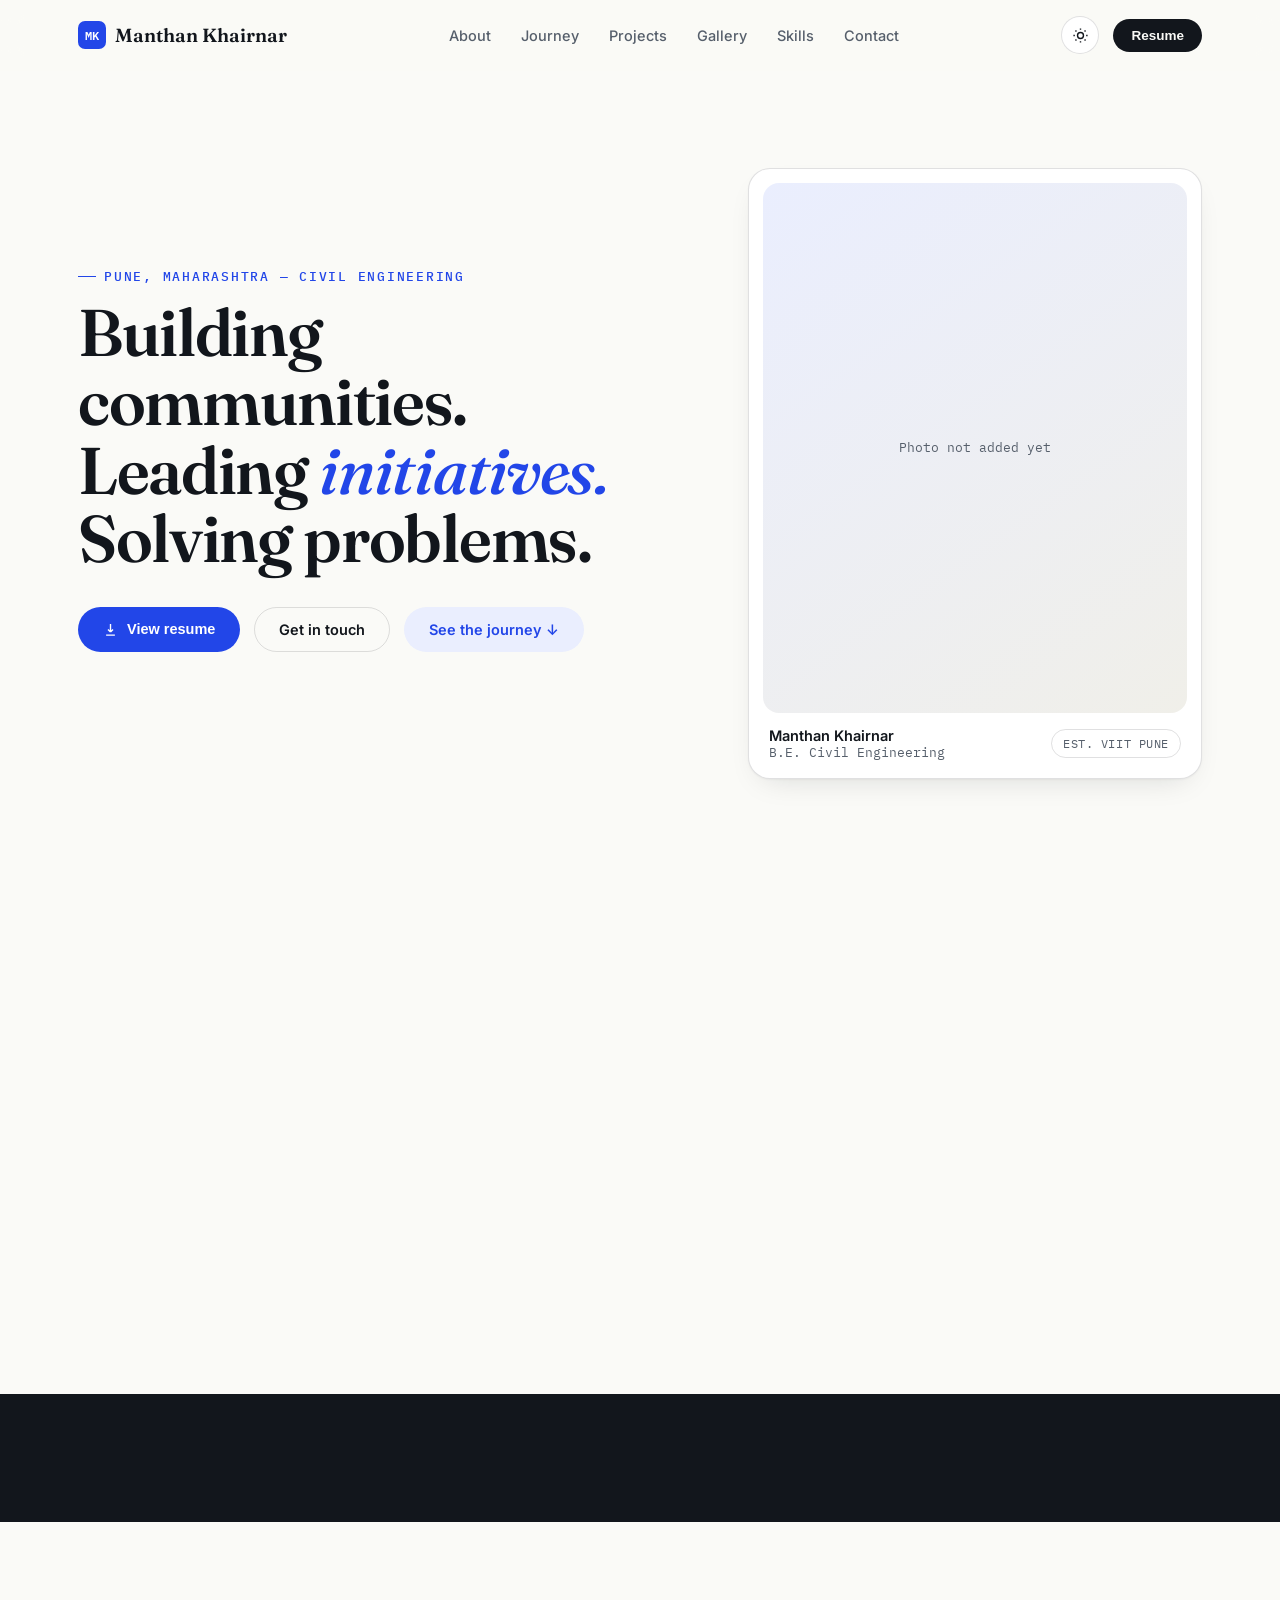
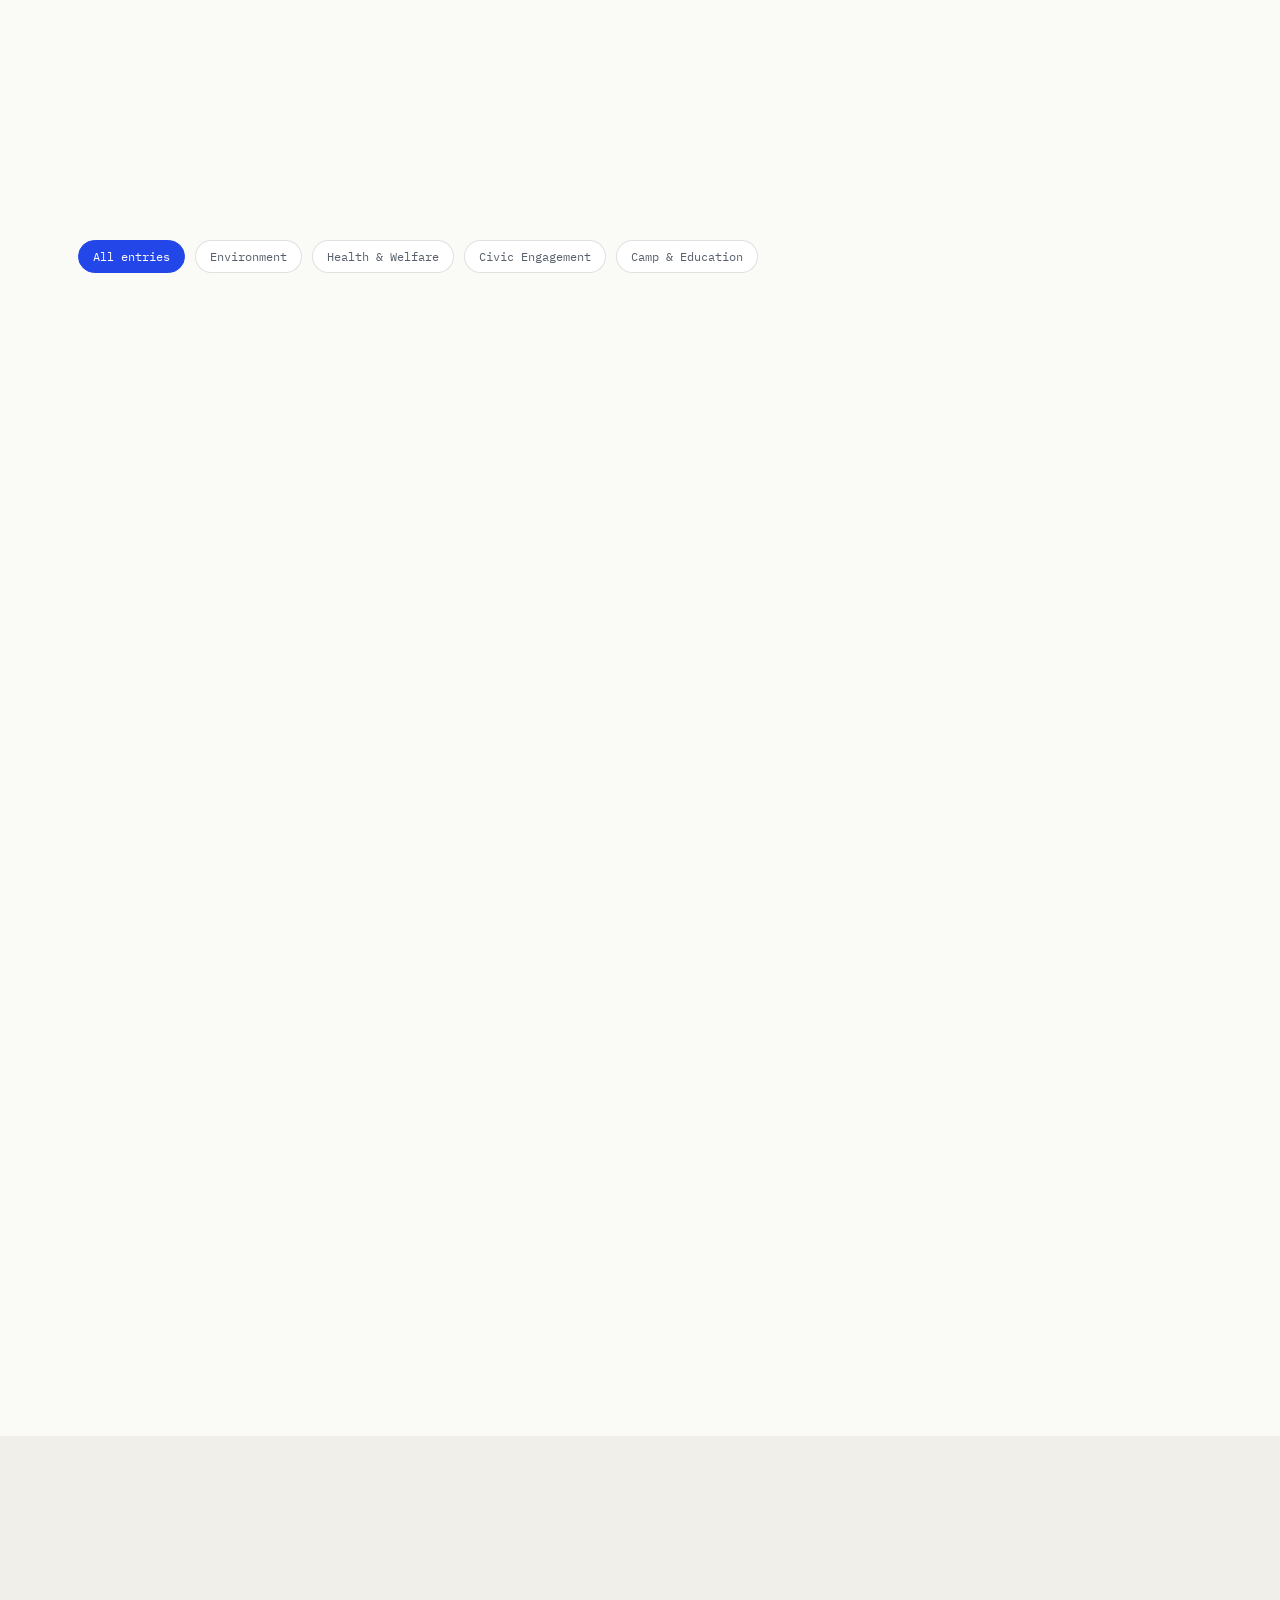
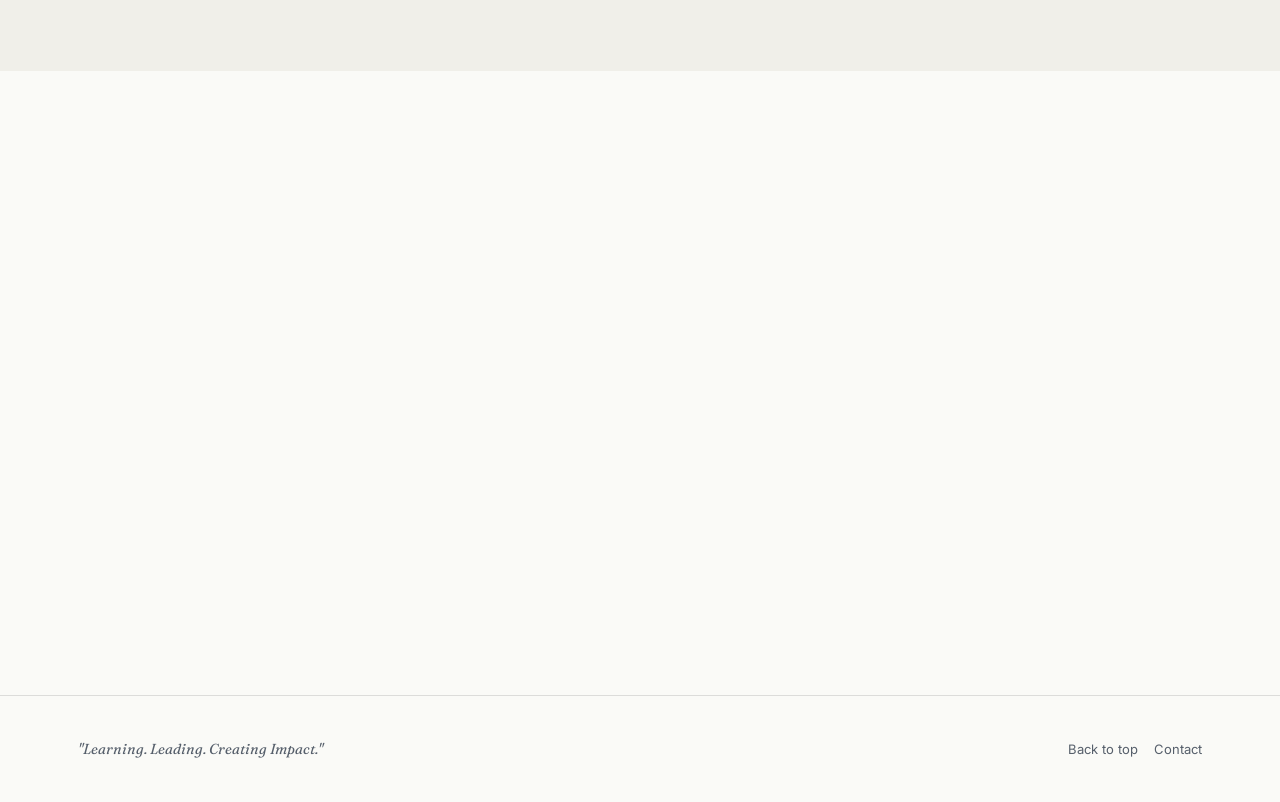
==== index.html @ fafd4e9d "Update index.html" ====
<!DOCTYPE html>
<html lang="en">
<head>
<meta charset="UTF-8">
<meta name="viewport" content="width=device-width, initial-scale=1.0">
<title>Manthan Khairnar — Learning. Leading. Creating Impact.</title>
<meta id="metaDesc" name="description" content="Civil engineering student, NSS Secretary at VIIT Pune, and UNEP MUN delegate.">
<meta id="ogTitle" property="og:title" content="Manthan Khairnar — Learning. Leading. Creating Impact.">
<meta id="ogDesc" property="og:description" content="Civil engineering student, NSS Secretary at VIIT Pune, and UNEP MUN delegate.">
<meta id="ogImage" property="og:image" content="">
<link rel="preconnect" href="https://fonts.googleapis.com">
<link href="https://fonts.googleapis.com/css2?family=Fraunces:ital,opsz,wght@0,9..144,400;0,9..144,500;0,9..144,600;0,9..144,700;1,9..144,500&family=Inter:wght@400;500;600;700;800&family=IBM+Plex+Mono:wght@400;500;600&display=swap" rel="stylesheet">
<link rel="stylesheet" href="css/style.css">
</head>
<body>

<nav id="nav">
  <div class="nav-inner">
    <a href="#top" class="brand"><span class="brand-mark">MK</span> Manthan Khairnar</a>
    <div class="nav-links" id="navLinks">
      <a href="#about">About</a>
      <a href="#journey">Journey</a>
      <a href="#projects">Projects</a>
      <a href="#gallery">Gallery</a>
      <a href="#skills">Skills</a>
      <a href="#contact">Contact</a>
    </div>
    <div class="nav-right">
      <button class="theme-btn" id="themeBtn" aria-label="Toggle dark mode">
        <svg id="themeIcon" width="17" height="17" viewBox="0 0 24 24" fill="none" stroke="currentColor" stroke-width="2"><circle cx="12" cy="12" r="4.2"/><path d="M12 2v2M12 20v2M4.9 4.9l1.4 1.4M17.7 17.7l1.4 1.4M2 12h2M20 12h2M4.9 19.1l1.4-1.4M17.7 6.3l1.4-1.4"/></svg>
      </button>
      <button class="nav-cta" id="resumeBtnNav">Resume</button>
      <button class="nav-toggle" id="navToggle" aria-label="Menu">
        <svg width="22" height="22" viewBox="0 0 24 24" fill="none" stroke="currentColor" stroke-width="2"><path d="M3 6h18M3 12h18M3 18h18"/></svg>
      </button>
    </div>
  </div>
</nav>

<header class="hero" id="top">
  <canvas class="hero-grid" id="heroCanvas"></canvas>
  <div class="wrap hero-inner">
    <div>
      <div class="eyebrow" id="heroEyebrow">Pune, Maharashtra — Civil Engineering</div>
      <h1 class="hero-headline" id="heroHeadline">Building communities.<br>Leading <em>initiatives.</em><br>Solving problems.</h1>
      <p class="hero-desc" id="heroSubtitle"></p>
      <div class="hero-actions">
        <button class="btn btn-primary" id="resumeBtnHero">
          <svg width="15" height="15" viewBox="0 0 24 24" fill="none" stroke="currentColor" stroke-width="2.2"><path d="M12 3v13m0 0l-4-4m4 4l4-4M5 21h14"/></svg>
          View resume
        </button>
        <a href="#contact" class="btn btn-outline" id="heroCta">Get in touch</a>
        <a href="#journey" class="btn btn-ghost">See the journey ↓</a>
      </div>
      <div class="hero-tags" id="heroTags"></div>
    </div>
    <div class="hero-photo-card">
      <div class="photo-frame" id="heroPhotoFrame">
        <div class="ph-fallback">Photo not added yet</div>
      </div>
      <div class="photo-caption">
        <div><div class="who">Manthan Khairnar</div><div class="role">B.E. Civil Engineering</div></div>
        <span class="tag">EST. VIIT PUNE</span>
      </div>
    </div>
  </div>
</header>

<section class="section" id="about">
  <div class="wrap about-grid">
    <div class="reveal">
      <div class="section-title" style="margin-bottom:22px;" id="aboutBadge">My story, in brief</div>
      <div class="about-copy" id="aboutBody"></div>
      <div class="about-facts" id="aboutFacts"></div>
    </div>
    <div class="reveal">
      <div class="video-box" id="videoBox">
        <div class="vb-empty">Video intro not added yet</div>
      </div>
    </div>
  </div>
</section>

<section class="impact-strip">
  <div class="wrap impact-grid" id="impactGrid"></div>
</section>

<section class="section" id="journey">
  <div class="wrap">
    <div class="section-head reveal">
      <div class="eyebrow">Field log</div>
      <h2 class="section-title">Leadership journey</h2>
      <p class="section-sub">A running record of activities, dates, venues and personal learnings. Click any entry to open the full record.</p>
    </div>
    <div class="timeline-filters" id="timelineFilters">
      <div class="filter-chip active" data-filter="all">All entries</div>
      <div class="filter-chip" data-filter="environment">Environment</div>
      <div class="filter-chip" data-filter="health">Health &amp; Welfare</div>
      <div class="filter-chip" data-filter="civic">Civic Engagement</div>
      <div class="filter-chip" data-filter="camp">Camp &amp; Education</div>
    </div>
    <div class="ledger" id="ledgerList"></div>
  </div>
</section>

<section class="section" style="padding-top:0;" id="campSection">
  <div class="wrap">
    <div class="section-head reveal">
      <div class="eyebrow">Spotlight</div>
      <h2 class="section-title">Spotlight activities</h2>
      <p class="section-sub">A day-by-day record of the annual NSS residential camp.</p>
    </div>
    <div class="camp-panel reveal">
      <div class="camp-tabs" id="campTabs"></div>
      <div id="campBodies"></div>
    </div>
  </div>
</section>

<section class="section" id="education">
  <div class="wrap">
    <div class="section-head reveal">
      <div class="eyebrow">Academics</div>
      <h2 class="section-title">Education</h2>
    </div>
    <div class="proj-grid" id="projGrid"></div>
  </div>
</section>


<section class="section" id="projects">
  <div class="wrap">
    <div class="section-head reveal">
      <div class="eyebrow">Engineering</div>
      <h2 class="section-title">Projects</h2>
    </div>
    <div class="proj-grid" id="projGrid"></div>
  </div>
</section>

<section class="section" id="gallery" style="background:var(--bg-alt);">
  <div class="wrap">
    <div class="section-head reveal">
      <div class="eyebrow">Event archive</div>
      <h2 class="section-title">Gallery</h2>
    </div>
    <div class="gallery-filters" id="galleryFilters"></div>
    <div class="masonry" id="masonryGrid"></div>
  </div>
</section>

<section class="section" id="skills">
  <div class="wrap">
    <div class="section-head reveal">
      <div class="eyebrow">Toolkit</div>
      <h2 class="section-title">Skills</h2>
    </div>
    <div class="skills-groups" id="skillsGroups"></div>
  </div>
</section>

<section class="section" style="background:var(--bg-alt);">
  <div class="wrap">
    <div class="section-head reveal">
      <div class="eyebrow">Credentials</div>
      <h2 class="section-title">Certificates</h2>
    </div>
    <div class="cert-grid" id="certGrid"></div>
  </div>
</section>

<section class="section">
  <div class="wrap">
    <div class="section-head reveal">
      <div class="eyebrow">Milestones</div>
      <h2 class="section-title">Achievements</h2>
    </div>
    <div class="ach-grid" id="achGrid"></div>
  </div>
</section>

<section class="section" style="background:var(--bg-alt);" id="blogSection">
  <div class="wrap">
    <div class="section-head reveal">
      <div class="eyebrow">Writing</div>
      <h2 class="section-title">Blog</h2>
    </div>
    <div class="blog-grid" id="blogGrid"></div>
  </div>
</section>

<section class="section" id="contact">
  <div class="wrap contact-grid">
    <div class="reveal">
      <div class="eyebrow">Let's talk</div>
      <h2 class="section-title" style="margin-bottom:26px;">Get in touch</h2>
      <div class="contact-list" id="contactList"></div>
    </div>
    <div class="reveal">
      <form id="contactForm">
        <div class="form-field"><label>Name</label><input type="text" name="name" placeholder="Your name" required></div>
        <div class="form-field"><label>Email</label><input type="email" name="email" placeholder="you@email.com" required></div>
        <div class="form-field"><label>Message</label><textarea name="message" placeholder="What's on your mind?" required></textarea></div>
        <button class="btn btn-primary" type="submit" style="width:100%; justify-content:center;">Send message</button>
        <p class="form-note" id="formNote">This form opens your email client addressed to Manthan directly.</p>
      </form>
    </div>
  </div>
</section>

<footer>
  <div class="wrap footer-inner">
    <div class="footer-quote" id="footerQuote">"Learning. Leading. Creating Impact."</div>
    <div class="footer-links" id="footerLinks">
      <a href="#top">Back to top</a>
      <a href="#contact">Contact</a>
    </div>
  </div>
</footer>

<div class="lightbox" id="lightbox">
  <button class="lightbox-close" id="lightboxClose">✕</button>
  <img id="lightboxImg" src="" alt="">
  <div class="lightbox-cap" id="lightboxCap"></div>
</div>
<div class="toast" id="toast"></div>

<script src="https://cdn.jsdelivr.net/npm/@supabase/supabase-js@2/dist/umd/supabase.min.js"></script>
<script src="js/config.js"></script>
<script src="js/supabase-client.js"></script>
<script src="js/public.js"></script>
</body>
</html>
---- css/style.css ----
:root{
  --bg:#FAFAF7; --bg-alt:#F0EFE9; --ink:#12161C; --ink-soft:#565f6b;
  --line:rgba(18,22,28,0.13); --card:#FFFFFF;
  --blue:#2246E8; --blue-deep:#122C8F; --blue-soft:#EAEEFE;
  --amber:#C97F17; --green:#1F7A4D;
  --radius:16px; --radius-sm:9px;
  --shadow:0 1px 2px rgba(18,22,28,.04), 0 12px 32px -16px rgba(18,22,28,.18);
  --font-heading:'Fraunces',serif; --font-body:'Inter',sans-serif;
  --btn-radius:100px; --section-py:110px;
}
html.dark{
  --bg:#0A0D12; --bg-alt:#0F131A; --ink:#EEF1F5; --ink-soft:#8B93A1;
  --line:rgba(255,255,255,0.12); --card:#12161F;
  --blue:#7C97FF; --blue-deep:#AFC0FF; --blue-soft:rgba(124,151,255,.12);
  --amber:#E3A84B; --green:#4FBE84;
  --shadow:0 1px 2px rgba(0,0,0,.3), 0 20px 50px -20px rgba(0,0,0,.6);
}
*{box-sizing:border-box; margin:0; padding:0;}
html{scroll-behavior:smooth;}
body{background:var(--bg); color:var(--ink); font-family:var(--font-body); transition:background .4s ease,color .4s ease; overflow-x:hidden;}
::selection{background:var(--blue); color:#fff;}
a{color:inherit; text-decoration:none;}
img{max-width:100%; display:block;}
.mono{font-family:'IBM Plex Mono',monospace;}
.serif{font-family:var(--font-heading);}
.wrap{max-width:1180px; margin:0 auto; padding:0 28px;}
@media(max-width:640px){.wrap{padding:0 20px;}}
@media (prefers-reduced-motion: reduce){*{animation-duration:.001ms !important; animation-iteration-count:1 !important; transition-duration:.001ms !important; scroll-behavior:auto !important;}}
a:focus-visible, button:focus-visible{outline:2px solid var(--blue); outline-offset:3px; border-radius:4px;}

.eyebrow{font-family:'IBM Plex Mono',monospace; font-size:12.5px; letter-spacing:.14em; text-transform:uppercase; color:var(--blue); display:inline-flex; align-items:center; gap:8px; margin-bottom:14px; font-weight:500;}
.eyebrow::before{content:''; width:18px; height:1px; background:var(--blue);}
.section{padding:var(--section-py) 0;}
@media(max-width:768px){.section{padding:calc(var(--section-py) * .65) 0;}}
.section-head{max-width:640px; margin-bottom:56px;}
.section-title{font-family:var(--font-heading); font-weight:600; font-size:clamp(28px,4vw,44px); line-height:1.08; letter-spacing:-.01em;}
.section-sub{color:var(--ink-soft); font-size:16.5px; margin-top:14px; line-height:1.6; max-width:52ch;}

/* NAV */
#nav{position:fixed; top:0; left:0; right:0; z-index:500; backdrop-filter:blur(14px) saturate(160%); -webkit-backdrop-filter:blur(14px) saturate(160%); background:color-mix(in srgb, var(--bg) 78%, transparent); border-bottom:1px solid transparent; transition:border-color .3s ease,background .3s ease;}
#nav.scrolled{border-bottom-color:var(--line);}
.nav-inner{display:flex; align-items:center; justify-content:space-between; padding:16px 28px; max-width:1180px; margin:0 auto;}
.brand{font-family:var(--font-heading); font-weight:600; font-size:19px; display:flex; align-items:center; gap:9px;}
.brand-mark{width:28px; height:28px; border-radius:7px; background:var(--blue); color:#fff; display:flex; align-items:center; justify-content:center; font-family:'IBM Plex Mono',monospace; font-size:12px; font-weight:600;}
.nav-links{display:flex; gap:30px; align-items:center;}
.nav-links a{font-size:14.5px; font-weight:500; color:var(--ink-soft); transition:color .2s;}
.nav-links a:hover{color:var(--ink);}
.nav-right{display:flex; align-items:center; gap:14px;}
.theme-btn{width:38px; height:38px; border-radius:50%; border:1px solid var(--line); background:var(--card); display:flex; align-items:center; justify-content:center; cursor:pointer; color:var(--ink);}
.nav-cta{background:var(--ink); color:var(--bg); font-size:13.5px; font-weight:600; padding:9px 18px; border-radius:var(--btn-radius); border:none; cursor:pointer;}
.nav-toggle{display:none; background:none; border:none; cursor:pointer; color:var(--ink);}
@media(max-width:860px){
  .nav-links{position:fixed; top:64px; left:0; right:0; background:var(--bg); flex-direction:column; align-items:flex-start; padding:22px 28px; border-bottom:1px solid var(--line); gap:18px; transform:translateY(-8px); opacity:0; pointer-events:none; transition:.25s;}
  .nav-links.open{transform:translateY(0); opacity:1; pointer-events:auto;}
  .nav-toggle{display:block;}
}

/* HERO */
.hero{position:relative; padding:168px 0 90px; overflow:hidden;}
.hero-grid{position:absolute; inset:0; z-index:0; opacity:.55;}
.hero-inner{position:relative; z-index:2; display:grid; grid-template-columns:1.15fr .85fr; gap:56px; align-items:center;}
@media(max-width:920px){.hero-inner{grid-template-columns:1fr; gap:44px;}}
.hero-headline{font-family:var(--font-heading); font-weight:600; font-size:clamp(38px,6vw,66px); line-height:1.04; letter-spacing:-.02em;}
.hero-headline em{font-style:italic; color:var(--blue); font-weight:500;}
.hero-desc{margin-top:22px; font-size:17.5px; color:var(--ink-soft); max-width:52ch; line-height:1.65;}
.hero-actions{display:flex; gap:14px; margin-top:34px; flex-wrap:wrap;}
.btn{display:inline-flex; align-items:center; gap:9px; padding:13px 24px; border-radius:var(--btn-radius); font-weight:600; font-size:14.5px; cursor:pointer; border:1px solid transparent; transition:.2s transform ease,.2s background ease;}
.btn:hover{transform:translateY(-2px);}
.btn-primary{background:var(--blue); color:#fff;}
.btn-outline{background:transparent; border-color:var(--line); color:var(--ink);}
.btn-ghost{background:var(--blue-soft); color:var(--blue);}
.hero-tags{display:flex; gap:10px; margin-top:34px; flex-wrap:wrap;}
.tag{font-family:'IBM Plex Mono',monospace; font-size:11.5px; letter-spacing:.05em; padding:6px 11px; border:1px solid var(--line); border-radius:100px; color:var(--ink-soft);}
.hero-photo-card{position:relative; border-radius:22px; background:var(--card); border:1px solid var(--line); padding:14px; box-shadow:var(--shadow);}
.photo-frame{aspect-ratio:4/5; border-radius:16px; overflow:hidden; position:relative; background:linear-gradient(145deg,var(--blue-soft),var(--bg-alt)); display:flex; align-items:center; justify-content:center;}
.photo-frame img{width:100%; height:100%; object-fit:cover; position:absolute; inset:0;}
.photo-frame .ph-fallback{color:var(--ink-soft); font-family:'IBM Plex Mono',monospace; font-size:13px; text-align:center; padding:20px;}
.photo-caption{display:flex; justify-content:space-between; align-items:center; padding:14px 6px 4px;}
.photo-caption .who{font-weight:600; font-size:14.5px;}
.photo-caption .role{font-size:12.5px; color:var(--ink-soft); font-family:'IBM Plex Mono',monospace;}

/* ABOUT */
.about-grid{display:grid; grid-template-columns:1fr .85fr; gap:60px; align-items:start;}
@media(max-width:900px){.about-grid{grid-template-columns:1fr;}}
.about-copy p{color:var(--ink-soft); font-size:16.5px; line-height:1.75; margin-bottom:18px;}
.about-copy p:first-of-type{font-size:19px; color:var(--ink); font-family:var(--font-heading); font-weight:500; line-height:1.5;}
.about-facts{margin-top:22px; display:grid; grid-template-columns:1fr 1fr; gap:14px;}
.fact{border:1px solid var(--line); border-radius:12px; padding:14px 16px; background:var(--card);}
.fact .n{font-family:'IBM Plex Mono',monospace; font-weight:600; font-size:13px; color:var(--blue);}
.fact .l{font-size:12.5px; color:var(--ink-soft); margin-top:2px;}
.video-box{border-radius:18px; border:1px solid var(--line); background:var(--card); aspect-ratio:16/10; overflow:hidden; position:relative;}
.video-box video{width:100%; height:100%; object-fit:cover;}
.video-box .vb-empty{position:absolute; inset:0; display:flex; align-items:center; justify-content:center; flex-direction:column; gap:10px; color:var(--ink-soft); font-size:13px; text-align:center; padding:20px;}

/* IMPACT */
.impact-strip{background:var(--ink); color:var(--bg); padding:64px 0;}
html.dark .impact-strip{background:var(--bg-alt); border-top:1px solid var(--line); border-bottom:1px solid var(--line);}
.impact-grid{display:grid; grid-template-columns:repeat(4,1fr); gap:20px;}
@media(max-width:800px){.impact-grid{grid-template-columns:repeat(2,1fr);}}
.impact-item .num{font-family:var(--font-heading); font-size:clamp(30px,4vw,48px); font-weight:600; display:flex; align-items:baseline; gap:3px;}
.impact-item .num .plus{color:var(--amber); font-size:.55em;}
.impact-item .lab{font-family:'IBM Plex Mono',monospace; font-size:12px; letter-spacing:.06em; opacity:.65; margin-top:6px; text-transform:uppercase;}

/* LEDGER */
.timeline-filters{display:flex; gap:10px; flex-wrap:wrap; margin-bottom:36px;}
.filter-chip{font-family:'IBM Plex Mono',monospace; font-size:12px; padding:8px 14px; border-radius:100px; border:1px solid var(--line); cursor:pointer; background:var(--card); color:var(--ink-soft); transition:.15s;}
.filter-chip.active{background:var(--blue); color:#fff; border-color:var(--blue);}
.ledger{position:relative; border-left:1.5px solid var(--line); margin-left:8px;}
.ledger-item{position:relative; padding:0 0 44px 34px;}
.ledger-item::before{content:''; position:absolute; left:-6.5px; top:6px; width:11px; height:11px; border-radius:50%; background:var(--bg); border:2px solid var(--blue);}
.ledger-card{background:var(--card); border:1px solid var(--line); border-radius:var(--radius); padding:22px 24px; box-shadow:var(--shadow); cursor:pointer; transition:.2s border-color ease;}
.ledger-card:hover{border-color:var(--blue);}
.ledger-top{display:flex; justify-content:space-between; align-items:flex-start; gap:14px; flex-wrap:wrap;}
.ledger-date{font-family:'IBM Plex Mono',monospace; font-size:11.5px; color:var(--blue); letter-spacing:.05em;}
.ledger-title{font-family:var(--font-heading); font-size:20px; font-weight:600; margin-top:6px;}
.ledger-meta{display:flex; gap:14px; flex-wrap:wrap; margin-top:8px; font-size:12.5px; color:var(--ink-soft); font-family:'IBM Plex Mono',monospace;}
.ledger-badge{font-size:11px; padding:4px 10px; border-radius:100px; background:var(--blue-soft); color:var(--blue); font-family:'IBM Plex Mono',monospace; white-space:nowrap; height:fit-content;}
.ledger-detail{max-height:0; overflow:hidden; transition:max-height .35s ease;}
.ledger-card.open .ledger-detail{max-height:600px;}
.ledger-detail-inner{padding-top:16px; margin-top:16px; border-top:1px solid var(--line);}
.ledger-detail-inner p{color:var(--ink-soft); font-size:14.5px; line-height:1.7; margin-bottom:10px;}
.ledger-detail-inner .field-label{font-family:'IBM Plex Mono',monospace; font-size:10.5px; text-transform:uppercase; letter-spacing:.08em; color:var(--ink-soft); margin-bottom:4px; margin-top:14px;}
.ledger-caret{font-size:13px; color:var(--ink-soft); transition:.2s;}
.ledger-card.open .ledger-caret{transform:rotate(180deg);}

/* CAMP */
.camp-panel{background:var(--card); border:1px solid var(--line); border-radius:20px; overflow:hidden; box-shadow:var(--shadow);}
.camp-tabs{display:flex; overflow-x:auto; border-bottom:1px solid var(--line);}
.camp-tab{font-family:'IBM Plex Mono',monospace; font-size:12.5px; padding:14px 18px; white-space:nowrap; cursor:pointer; color:var(--ink-soft); border-bottom:2px solid transparent; flex-shrink:0;}
.camp-tab.active{color:var(--blue); border-bottom-color:var(--blue);}
.camp-body{padding:30px; display:none;}
.camp-body.active{display:block;}
.camp-body h4{font-family:var(--font-heading); font-size:20px; font-weight:600; margin-bottom:10px;}
.camp-body p{color:var(--ink-soft); font-size:15px; line-height:1.75;}

/* MUN */
.mun-card{background:linear-gradient(135deg,var(--blue-deep),var(--blue)); color:#fff; border-radius:22px; padding:44px; display:grid; grid-template-columns:1fr; gap:20px;}
.mun-card h3{font-family:var(--font-heading); font-size:28px; font-weight:600; margin-bottom:14px;}
.mun-card p{opacity:.88; font-size:15px; line-height:1.7;}
.mun-pills{display:flex; flex-wrap:wrap; gap:9px; margin-top:18px;}
.mun-pill{font-family:'IBM Plex Mono',monospace; font-size:11.5px; background:rgba(255,255,255,.15); padding:6px 12px; border-radius:100px;}

/* PROJECTS */
.proj-grid{display:grid; grid-template-columns:repeat(auto-fit,minmax(300px,1fr)); gap:24px;}
.proj-card{background:var(--card); border:1px solid var(--line); border-radius:var(--radius); padding:26px; box-shadow:var(--shadow); display:flex; flex-direction:column;}
.proj-tag{font-family:'IBM Plex Mono',monospace; font-size:11px; color:var(--green); text-transform:uppercase; letter-spacing:.06em;}
.proj-card h3{font-family:var(--font-heading); font-size:20px; margin:10px 0 12px; font-weight:600;}
.proj-fields{margin-top:8px; display:flex; flex-direction:column; gap:12px; flex:1;}
.proj-field-label{font-family:'IBM Plex Mono',monospace; font-size:10.5px; text-transform:uppercase; letter-spacing:.07em; color:var(--ink-soft);}
.proj-field-text{font-size:13.5px; color:var(--ink); line-height:1.6; margin-top:3px;}
.proj-links{display:flex; gap:12px; margin-top:16px;}
.proj-links a{font-size:12.5px; font-weight:600; color:var(--blue);}

/* GALLERY */
.gallery-filters{display:flex; gap:10px; flex-wrap:wrap; margin-bottom:30px;}
.masonry{column-count:3; column-gap:16px;}
@media(max-width:900px){.masonry{column-count:2;}}
@media(max-width:560px){.masonry{column-count:1;}}
.masonry-item{break-inside:avoid; margin-bottom:16px; border-radius:14px; overflow:hidden; position:relative; cursor:pointer; border:1px solid var(--line);}
.masonry-item img{width:100%; display:block; transition:transform .4s ease;}
.masonry-item:hover img{transform:scale(1.04);}
.masonry-cap{position:absolute; bottom:0; left:0; right:0; padding:14px 14px 12px; background:linear-gradient(0deg,rgba(0,0,0,.72),transparent); color:#fff; font-size:12.5px; font-family:'IBM Plex Mono',monospace;}
.lightbox{position:fixed; inset:0; background:rgba(6,8,12,.92); z-index:1000; display:none; align-items:center; justify-content:center; padding:40px;}
.lightbox.open{display:flex;}
.lightbox img{max-height:88vh; max-width:88vw; border-radius:10px;}
.lightbox-close{position:absolute; top:26px; right:30px; color:#fff; font-size:26px; cursor:pointer; background:none; border:none;}
.lightbox-cap{position:absolute; bottom:30px; left:0; right:0; text-align:center; color:#fff; font-family:'IBM Plex Mono',monospace; font-size:13px;}

/* SKILLS */
.skills-groups{display:grid; grid-template-columns:repeat(auto-fit,minmax(260px,1fr)); gap:20px;}
.skill-group{background:var(--card); border:1px solid var(--line); border-radius:var(--radius); padding:22px;}
.skill-group h4{font-family:var(--font-heading); font-size:16.5px; margin-bottom:14px; display:flex; align-items:center; gap:8px;}
.skill-group h4 .dot{width:8px; height:8px; border-radius:50%; background:var(--blue);}
.skill-pills{display:flex; flex-wrap:wrap; gap:8px;}
.skill-pill{font-size:12.5px; padding:7px 12px; border-radius:100px; background:var(--bg-alt); border:1px solid var(--line); font-weight:500;}

/* CERTS / ACHIEVEMENTS */
.cert-grid{display:grid; grid-template-columns:repeat(auto-fit,minmax(240px,1fr)); gap:20px;}
.cert-card{background:var(--card); border:1px solid var(--line); border-radius:var(--radius); padding:24px; text-align:center;}
.cert-card .icn{width:44px; height:44px; border-radius:12px; background:var(--blue-soft); color:var(--blue); display:flex; align-items:center; justify-content:center; margin:0 auto 14px;}
.cert-card b{font-size:14px; display:block; margin-bottom:4px;}
.cert-card span{font-size:12px; color:var(--ink-soft);}
.cert-card a.cert-view{display:inline-block; margin-top:10px; font-size:12px; font-weight:600; color:var(--blue);}
.ach-grid{display:grid; grid-template-columns:repeat(auto-fit,minmax(200px,1fr)); gap:18px;}
.ach-card{background:var(--card); border:1px solid var(--line); border-radius:var(--radius); padding:22px;}
.ach-card .n{font-family:var(--font-heading); font-size:26px; color:var(--blue); font-weight:600;}
.ach-card .t{font-size:13.5px; margin-top:8px; font-weight:600;}
.ach-card .d{font-size:12.5px; color:var(--ink-soft); margin-top:4px; line-height:1.5;}

/* BLOG */
.blog-grid{display:grid; grid-template-columns:repeat(auto-fit,minmax(230px,1fr)); gap:20px;}
.blog-card{border:1px solid var(--line); border-radius:var(--radius); overflow:hidden; background:var(--card);}
.blog-thumb{aspect-ratio:16/10; background:var(--bg-alt); display:flex; align-items:center; justify-content:center; color:var(--ink-soft); font-family:'IBM Plex Mono',monospace; font-size:11px;}
.blog-thumb img{width:100%; height:100%; object-fit:cover;}
.blog-body{padding:18px;}
.blog-cat{font-family:'IBM Plex Mono',monospace; font-size:10.5px; color:var(--blue); text-transform:uppercase; letter-spacing:.06em;}
.blog-body h4{font-family:var(--font-heading); font-size:16px; margin:8px 0; font-weight:600;}
.blog-body span{font-size:12px; color:var(--ink-soft);}

/* CONTACT */
.contact-grid{display:grid; grid-template-columns:1fr 1fr; gap:50px;}
@media(max-width:860px){.contact-grid{grid-template-columns:1fr;}}
.contact-list a{display:flex; align-items:center; gap:14px; padding:16px 0; border-bottom:1px solid var(--line); font-size:15.5px; font-weight:500;}
.contact-list a .ic{width:38px; height:38px; border-radius:10px; background:var(--blue-soft); color:var(--blue); display:flex; align-items:center; justify-content:center; flex-shrink:0;}
.contact-list a small{display:block; color:var(--ink-soft); font-weight:400; font-size:12.5px; margin-top:2px;}
.form-field{margin-bottom:16px;}
.form-field label{font-family:'IBM Plex Mono',monospace; font-size:11px; text-transform:uppercase; letter-spacing:.06em; color:var(--ink-soft); display:block; margin-bottom:7px;}
.form-field input, .form-field textarea{width:100%; padding:13px 14px; border-radius:10px; border:1px solid var(--line); background:var(--card); color:var(--ink); font-family:var(--font-body); font-size:14.5px;}
.form-field textarea{min-height:110px; resize:vertical;}
.form-field input:focus, .form-field textarea:focus{outline:none; border-color:var(--blue);}
.form-note{font-size:12.5px; color:var(--ink-soft); margin-top:10px;}

/* FOOTER */
footer{border-top:1px solid var(--line); padding:44px 0; margin-top:20px;}
.footer-inner{display:flex; justify-content:space-between; align-items:center; flex-wrap:wrap; gap:16px;}
.footer-quote{font-family:var(--font-heading); font-style:italic; color:var(--ink-soft); font-size:14.5px;}
.footer-links{display:flex; gap:16px;}
.footer-links a{color:var(--ink-soft); font-size:13px;}
.footer-links a:hover{color:var(--blue);}

.toast{position:fixed; bottom:26px; left:50%; transform:translateX(-50%) translateY(20px); background:var(--ink); color:var(--bg); padding:12px 20px; border-radius:100px; font-size:13.5px; z-index:900; opacity:0; pointer-events:none; transition:.3s;}
.toast.show{opacity:1; transform:translateX(-50%) translateY(0);}
.reveal{opacity:0; transform:translateY(18px); transition:opacity .7s ease,transform .7s ease;}
.reveal.in{opacity:1; transform:translateY(0);}
.skeleton{background:linear-gradient(90deg,var(--bg-alt) 25%,var(--line) 50%,var(--bg-alt) 75%); background-size:200% 100%; animation:shimmer 1.4s infinite; border-radius:8px;}
@keyframes shimmer{0%{background-position:200% 0;}100%{background-position:-200% 0;}}
.empty-note{font-size:13px; color:var(--ink-soft); font-family:'IBM Plex Mono',monospace; padding:20px 0;}
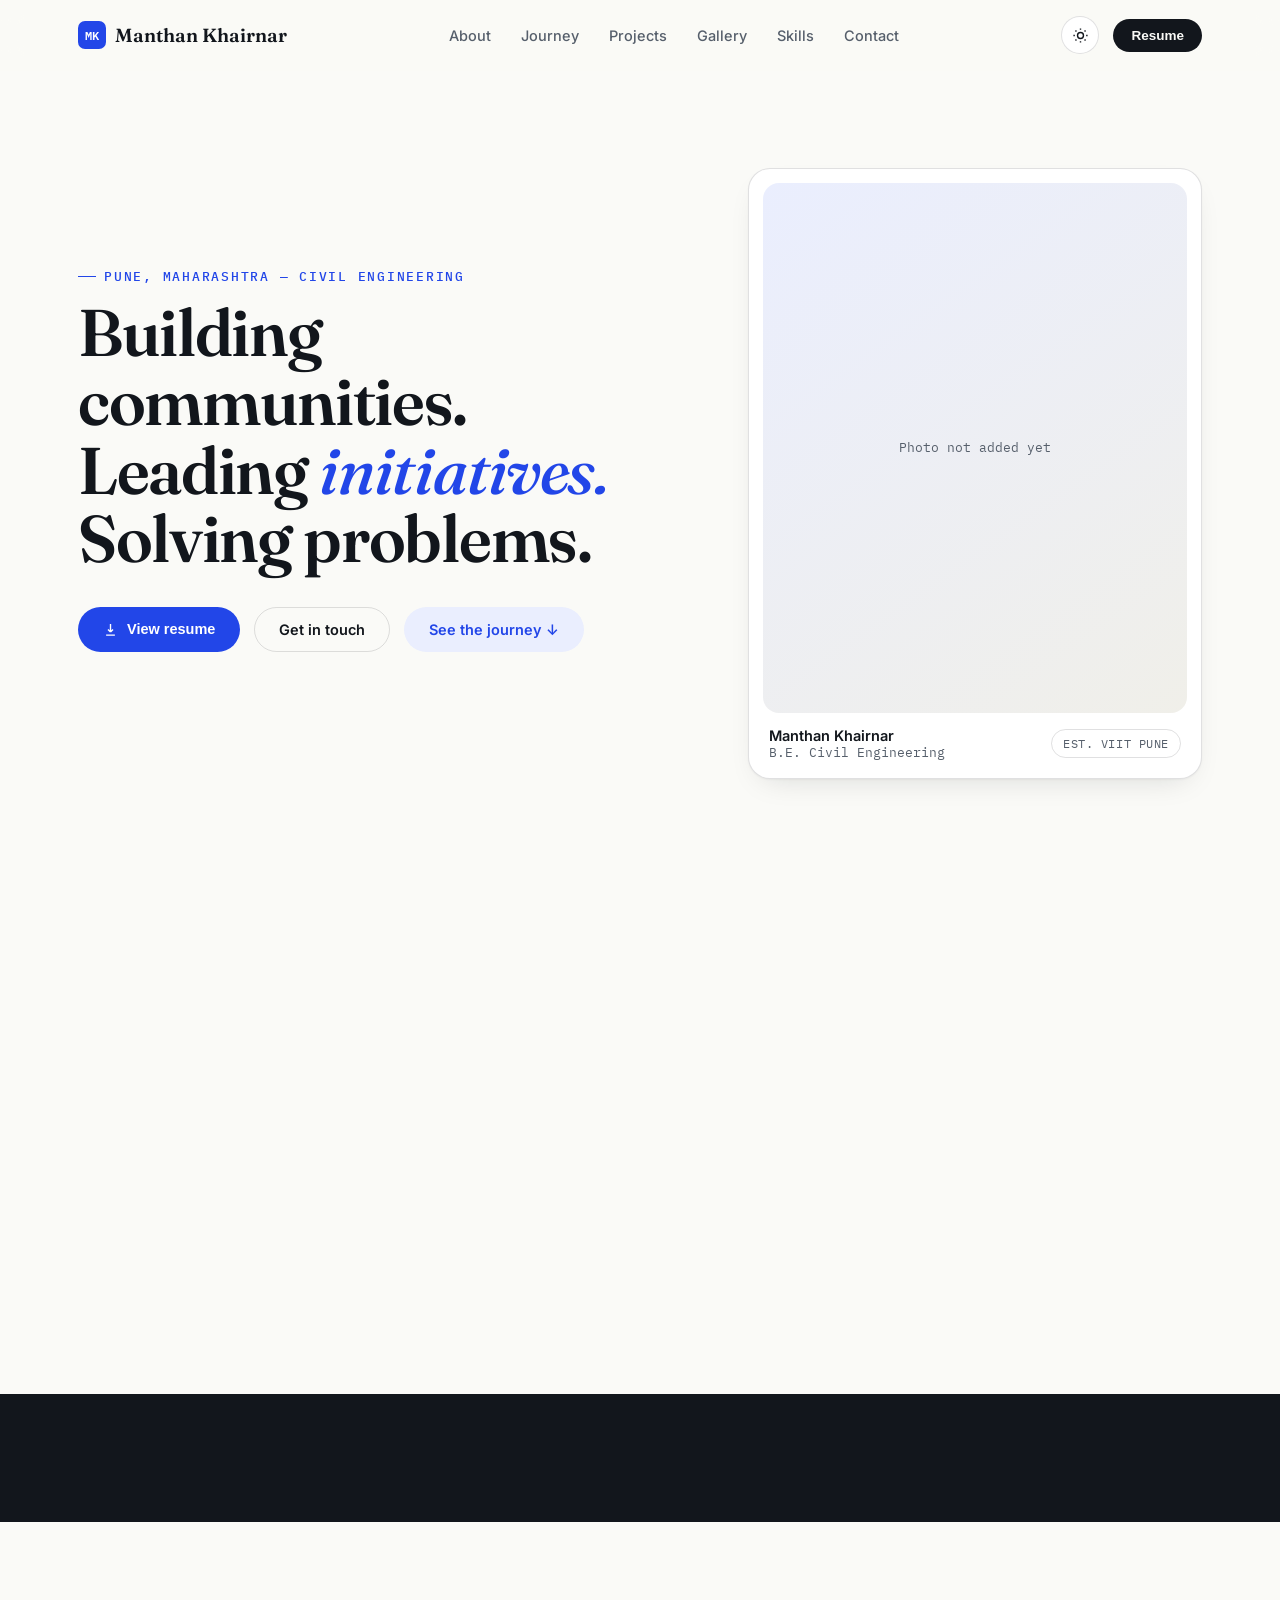
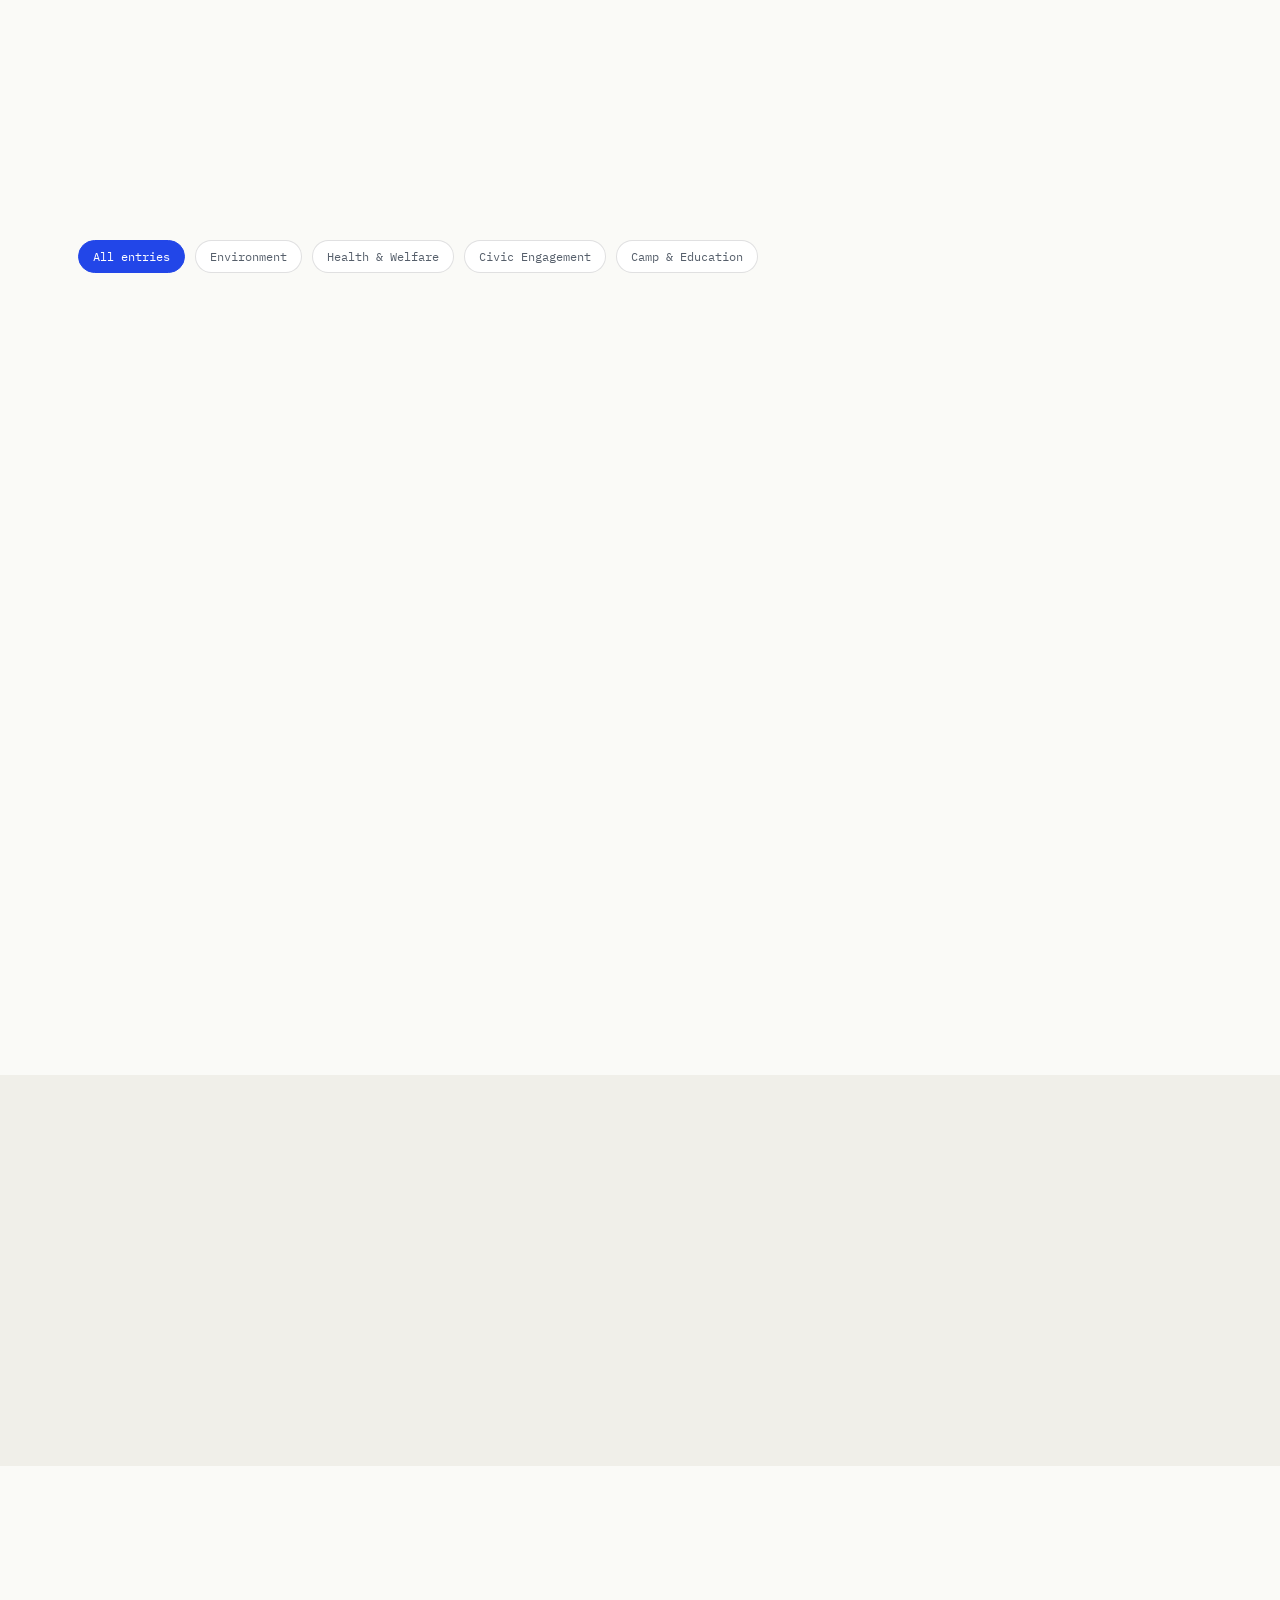
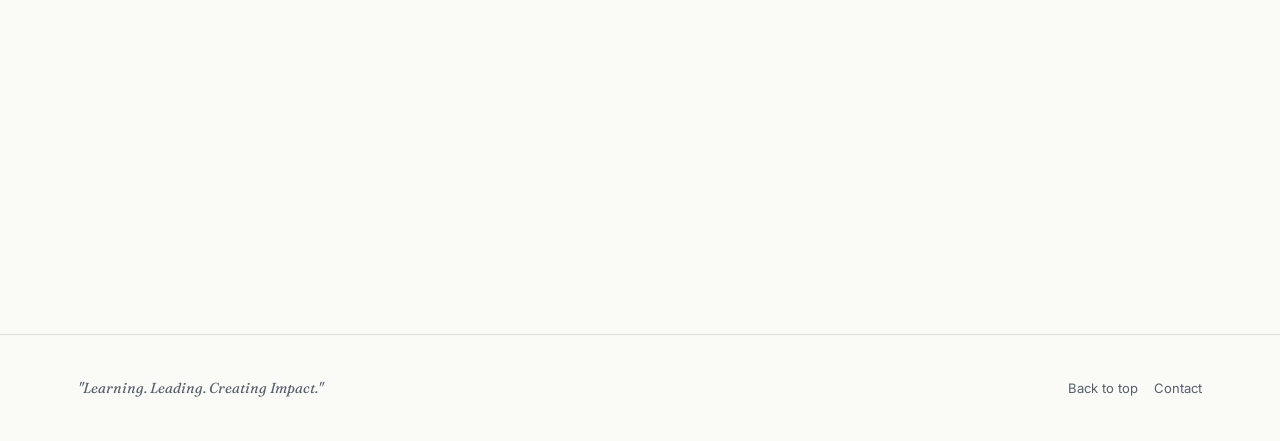
==== commit ee3b375a: "Update index.html" ====
--- a/index.html
+++ b/index.html
@@ -108,7 +108,7 @@
     <div class="section-head reveal">
       <div class="eyebrow">Spotlight</div>
       <h2 class="section-title">Spotlight activities</h2>
-      <p class="section-sub">A day-by-day record of the annual NSS residential camp.</p>
+      <p class="section-sub">A short record of activities.</p>
     </div>
     <div class="camp-panel reveal">
       <div class="camp-tabs" id="campTabs"></div>
@@ -117,15 +117,6 @@
   </div>
 </section>
 
-<section class="section" id="education">
-  <div class="wrap">
-    <div class="section-head reveal">
-      <div class="eyebrow">Academics</div>
-      <h2 class="section-title">Education</h2>
-    </div>
-    <div class="proj-grid" id="projGrid"></div>
-  </div>
-</section>
 
 
 <section class="section" id="projects">
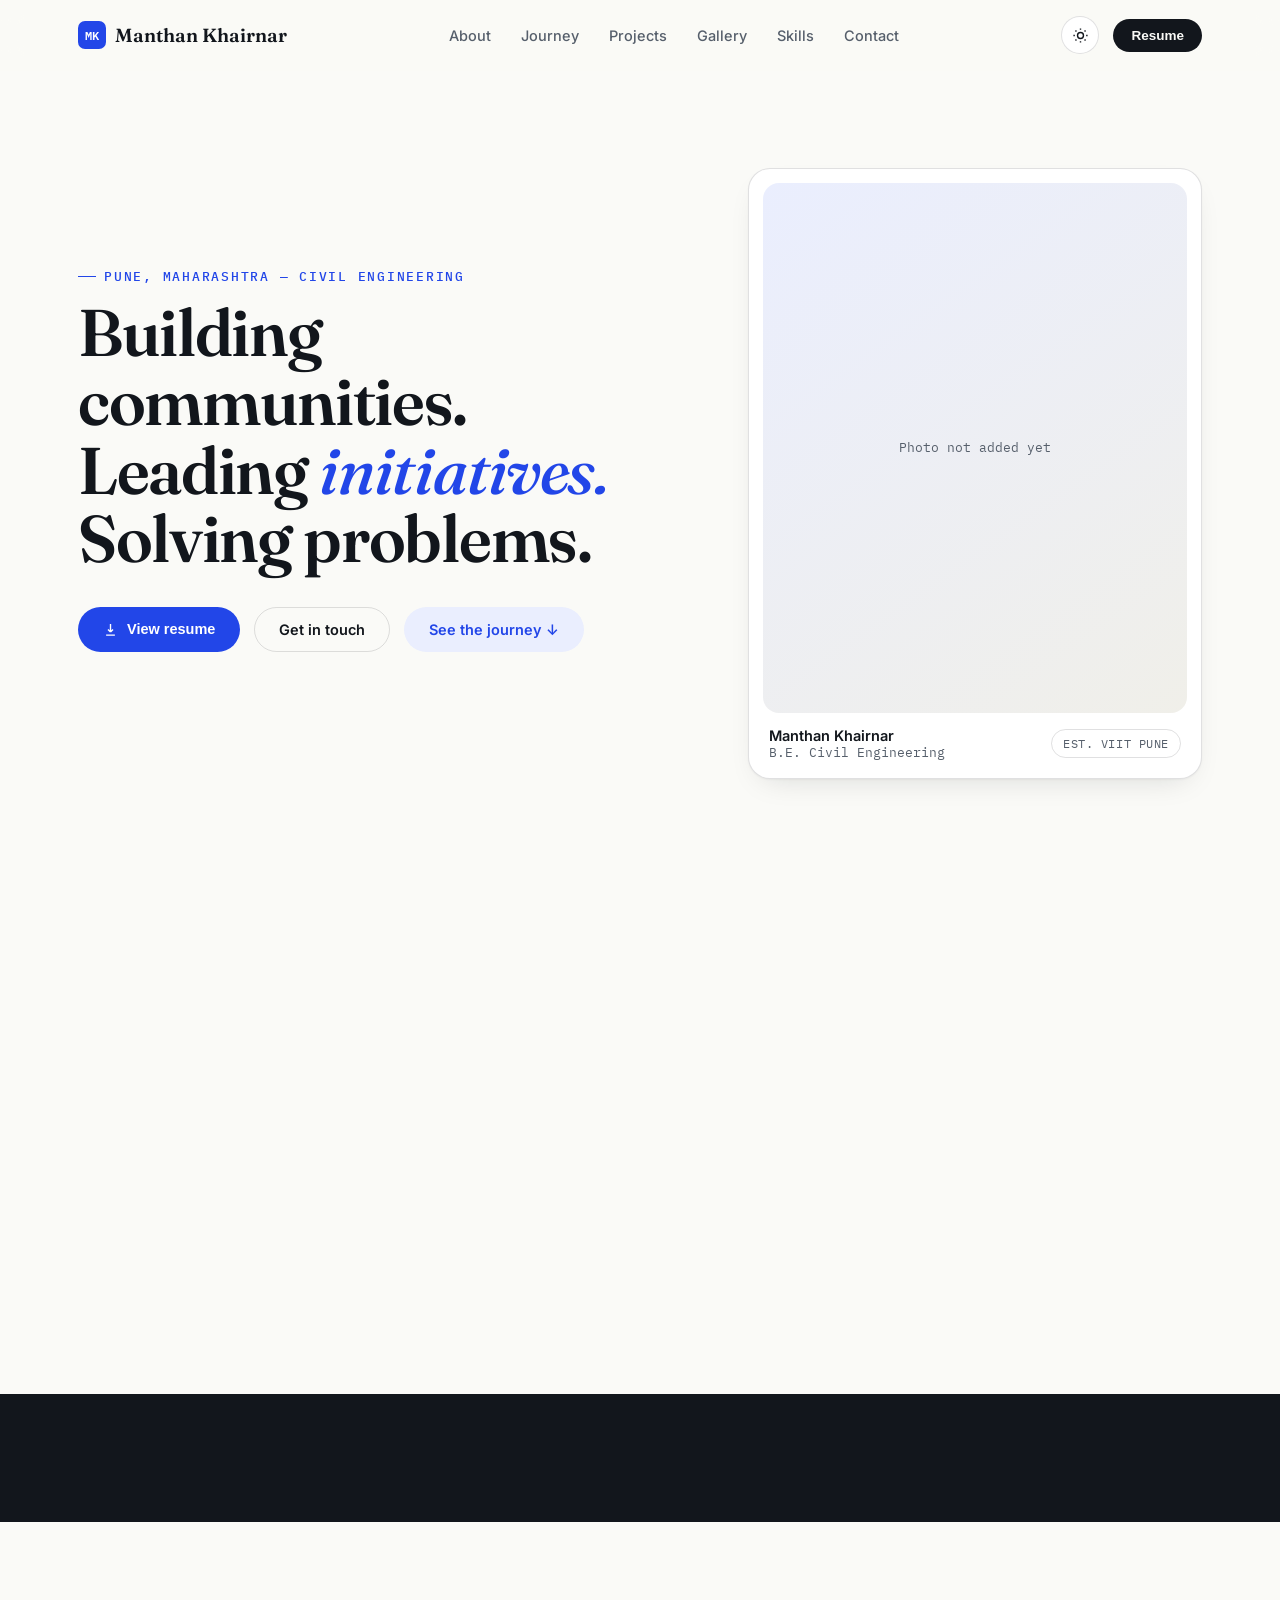
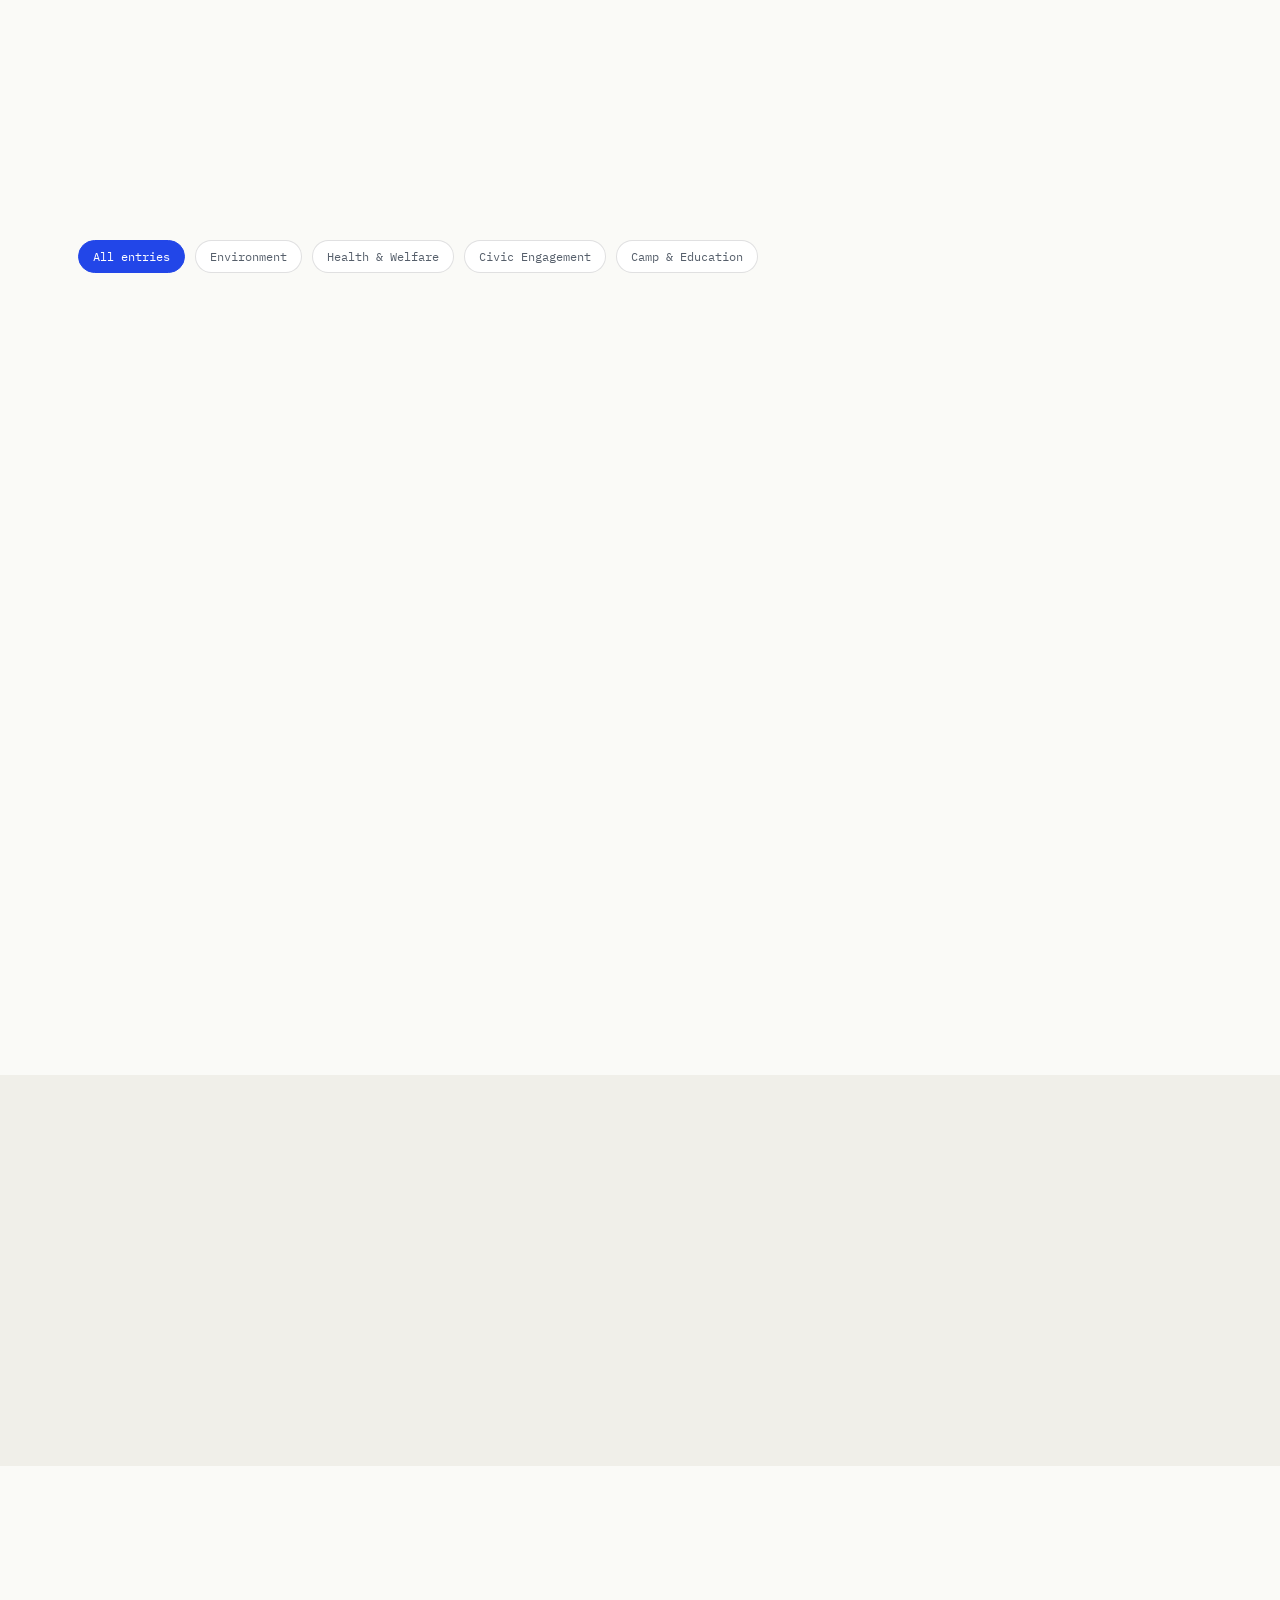
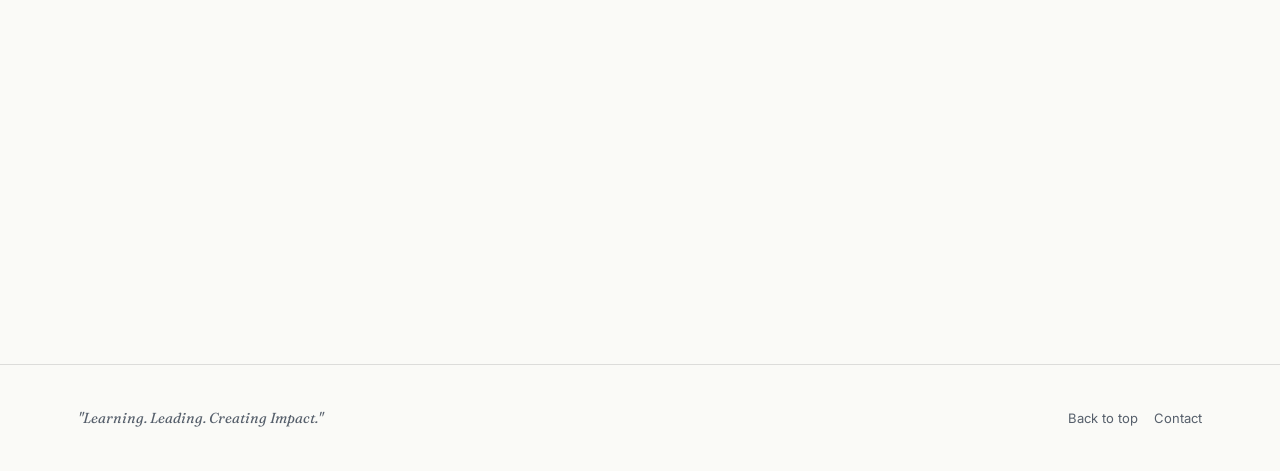
==== commit ae9ecdf6: "Update index.html" ====
--- a/index.html
+++ b/index.html
@@ -150,15 +150,7 @@
   </div>
 </section>
 
-<section class="section" style="background:var(--bg-alt);">
-  <div class="wrap">
-    <div class="section-head reveal">
-      <div class="eyebrow">Credentials</div>
-      <h2 class="section-title">Certificates</h2>
-    </div>
-    <div class="cert-grid" id="certGrid"></div>
-  </div>
-</section>
+
 
 <section class="section">
   <div class="wrap">
@@ -170,6 +162,17 @@
   </div>
 </section>
 
+<section class="section" id="gallery" style="background:var(--bg-alt);">
+  <div class="wrap">
+    <div class="section-head reveal">
+      <div class="eyebrow">Event archive</div>
+      <h2 class="section-title">Gallery</h2>
+    </div>
+    <div class="gallery-filters" id="galleryFilters"></div>
+    <div class="masonry" id="masonryGrid"></div>
+  </div>
+</section>
+  
 <section class="section" style="background:var(--bg-alt);" id="blogSection">
   <div class="wrap">
     <div class="section-head reveal">
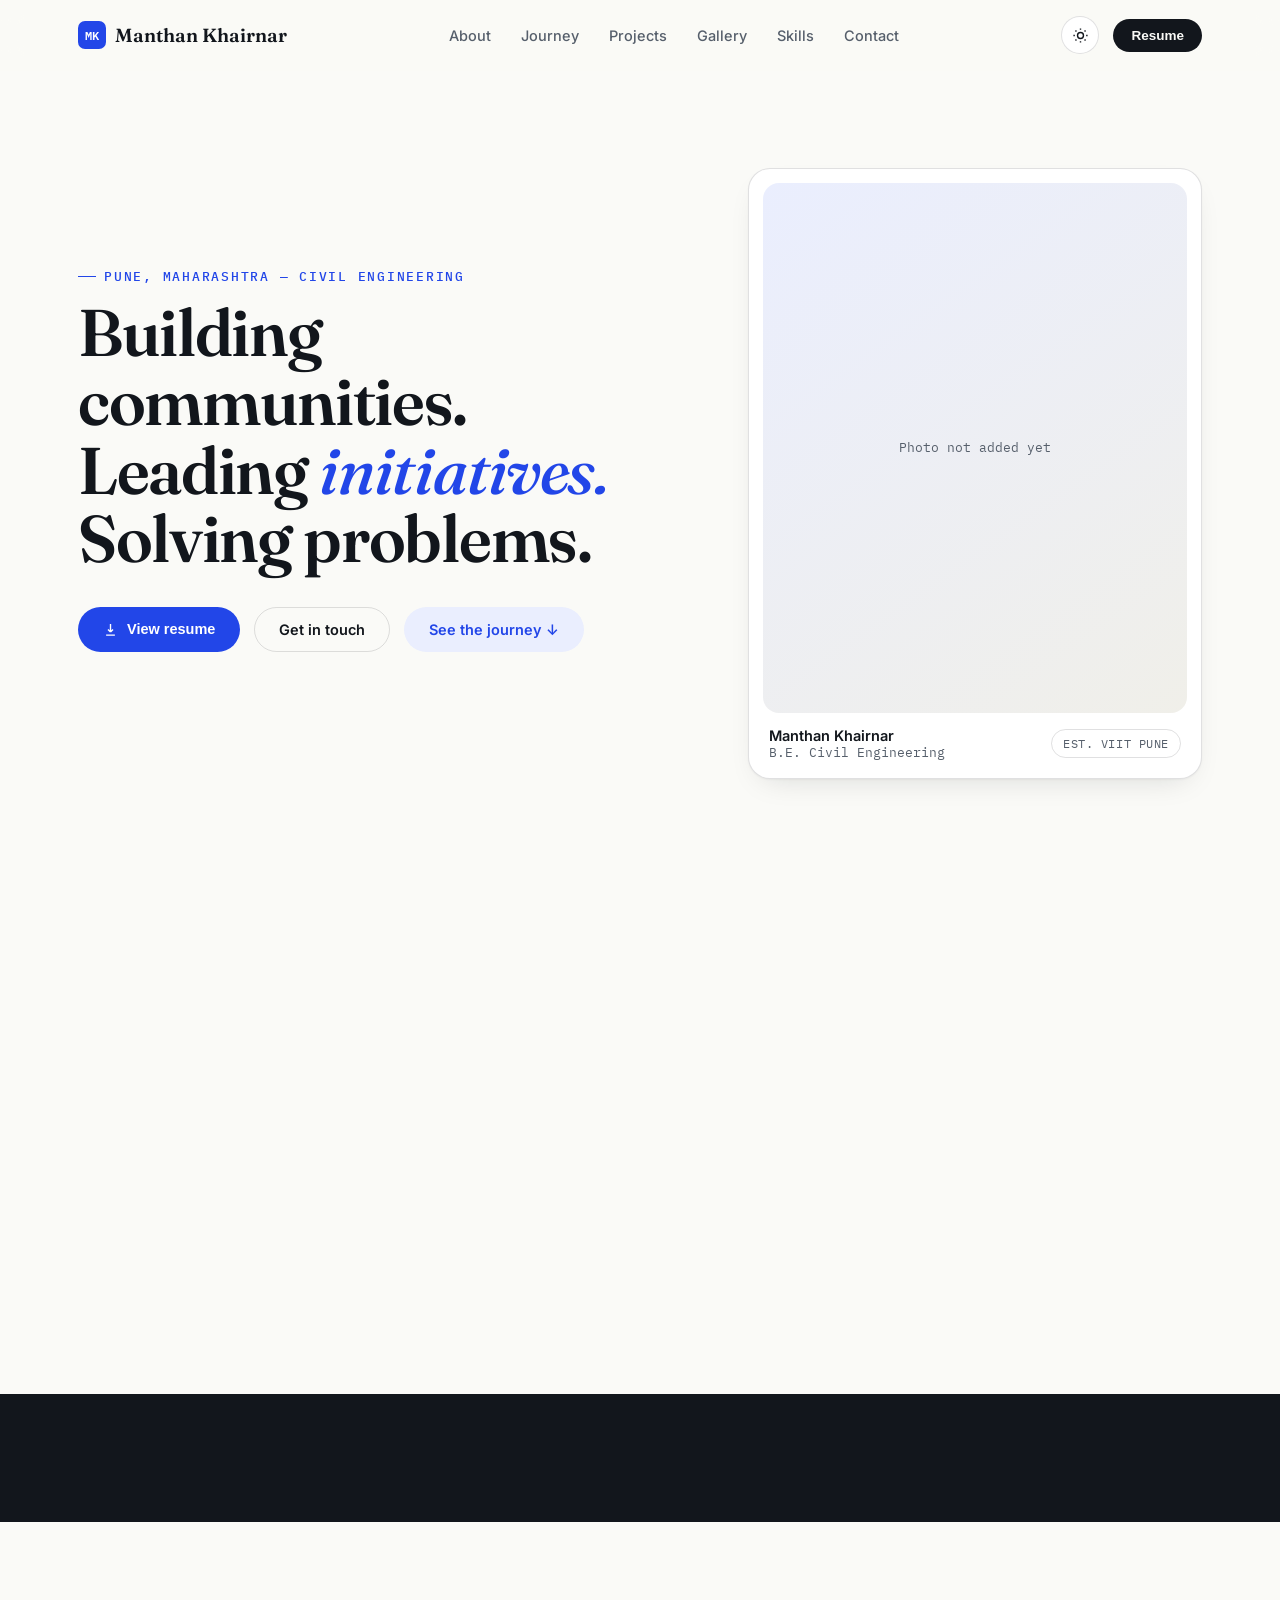
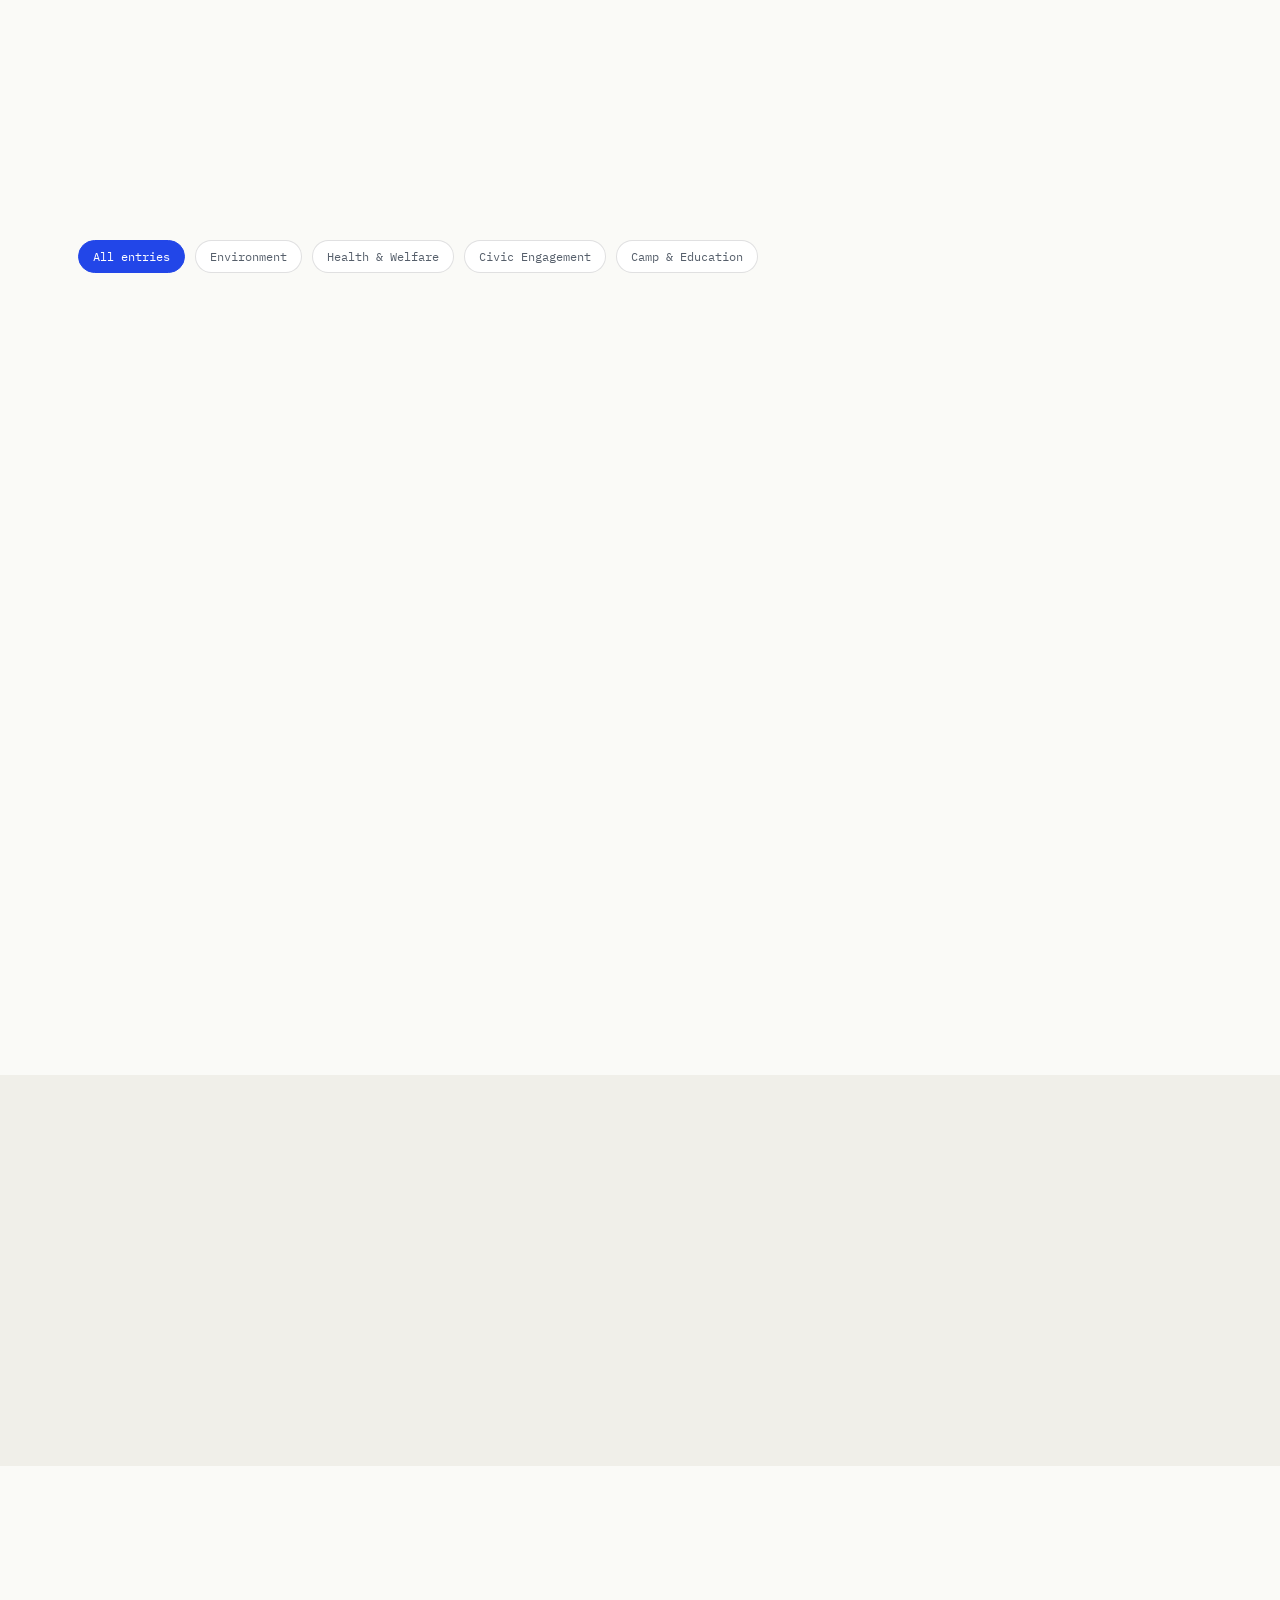
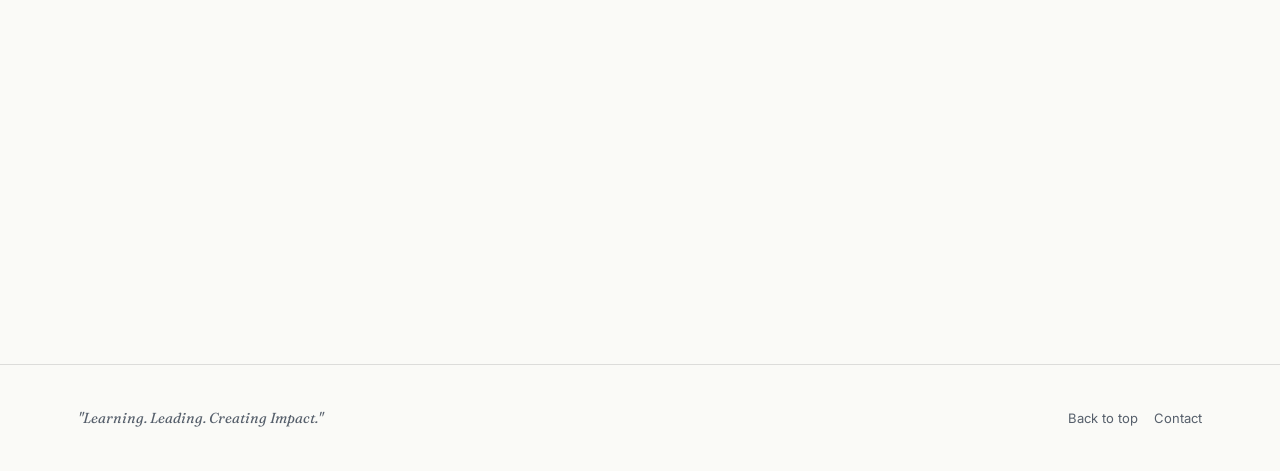
==== commit a57ccec4: "Update index.html" ====
--- a/index.html
+++ b/index.html
@@ -150,7 +150,16 @@
   </div>
 </section>
 
-
+<section class="section" id="gallery" style="background:var(--bg-alt);">
+  <div class="wrap">
+    <div class="section-head reveal">
+      <div class="eyebrow">Event archive</div>
+      <h2 class="section-title">Gallery</h2>
+    </div>
+    <div class="gallery-filters" id="galleryFilters"></div>
+    <div class="masonry" id="masonryGrid"></div>
+  </div>
+</section>
 
 <section class="section">
   <div class="wrap">
@@ -162,16 +171,6 @@
   </div>
 </section>
 
-<section class="section" id="gallery" style="background:var(--bg-alt);">
-  <div class="wrap">
-    <div class="section-head reveal">
-      <div class="eyebrow">Event archive</div>
-      <h2 class="section-title">Gallery</h2>
-    </div>
-    <div class="gallery-filters" id="galleryFilters"></div>
-    <div class="masonry" id="masonryGrid"></div>
-  </div>
-</section>
   
 <section class="section" style="background:var(--bg-alt);" id="blogSection">
   <div class="wrap">
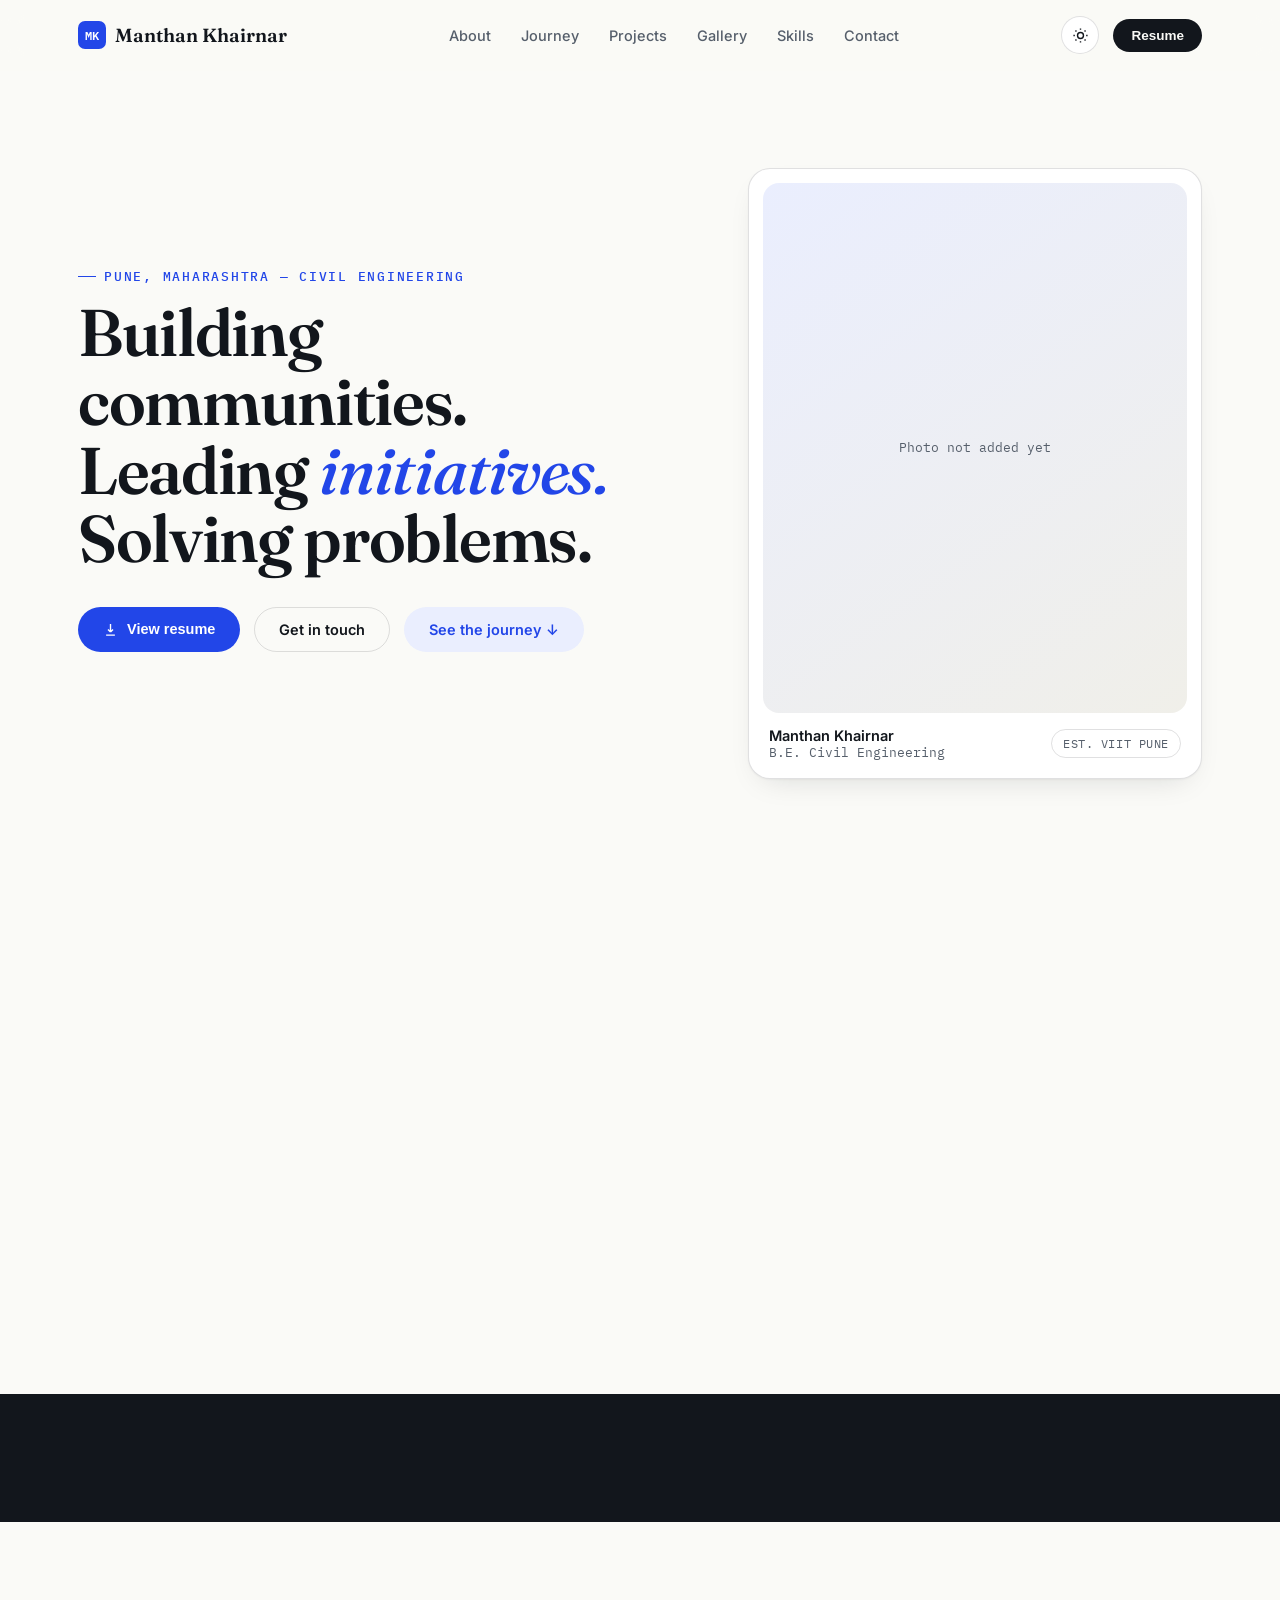
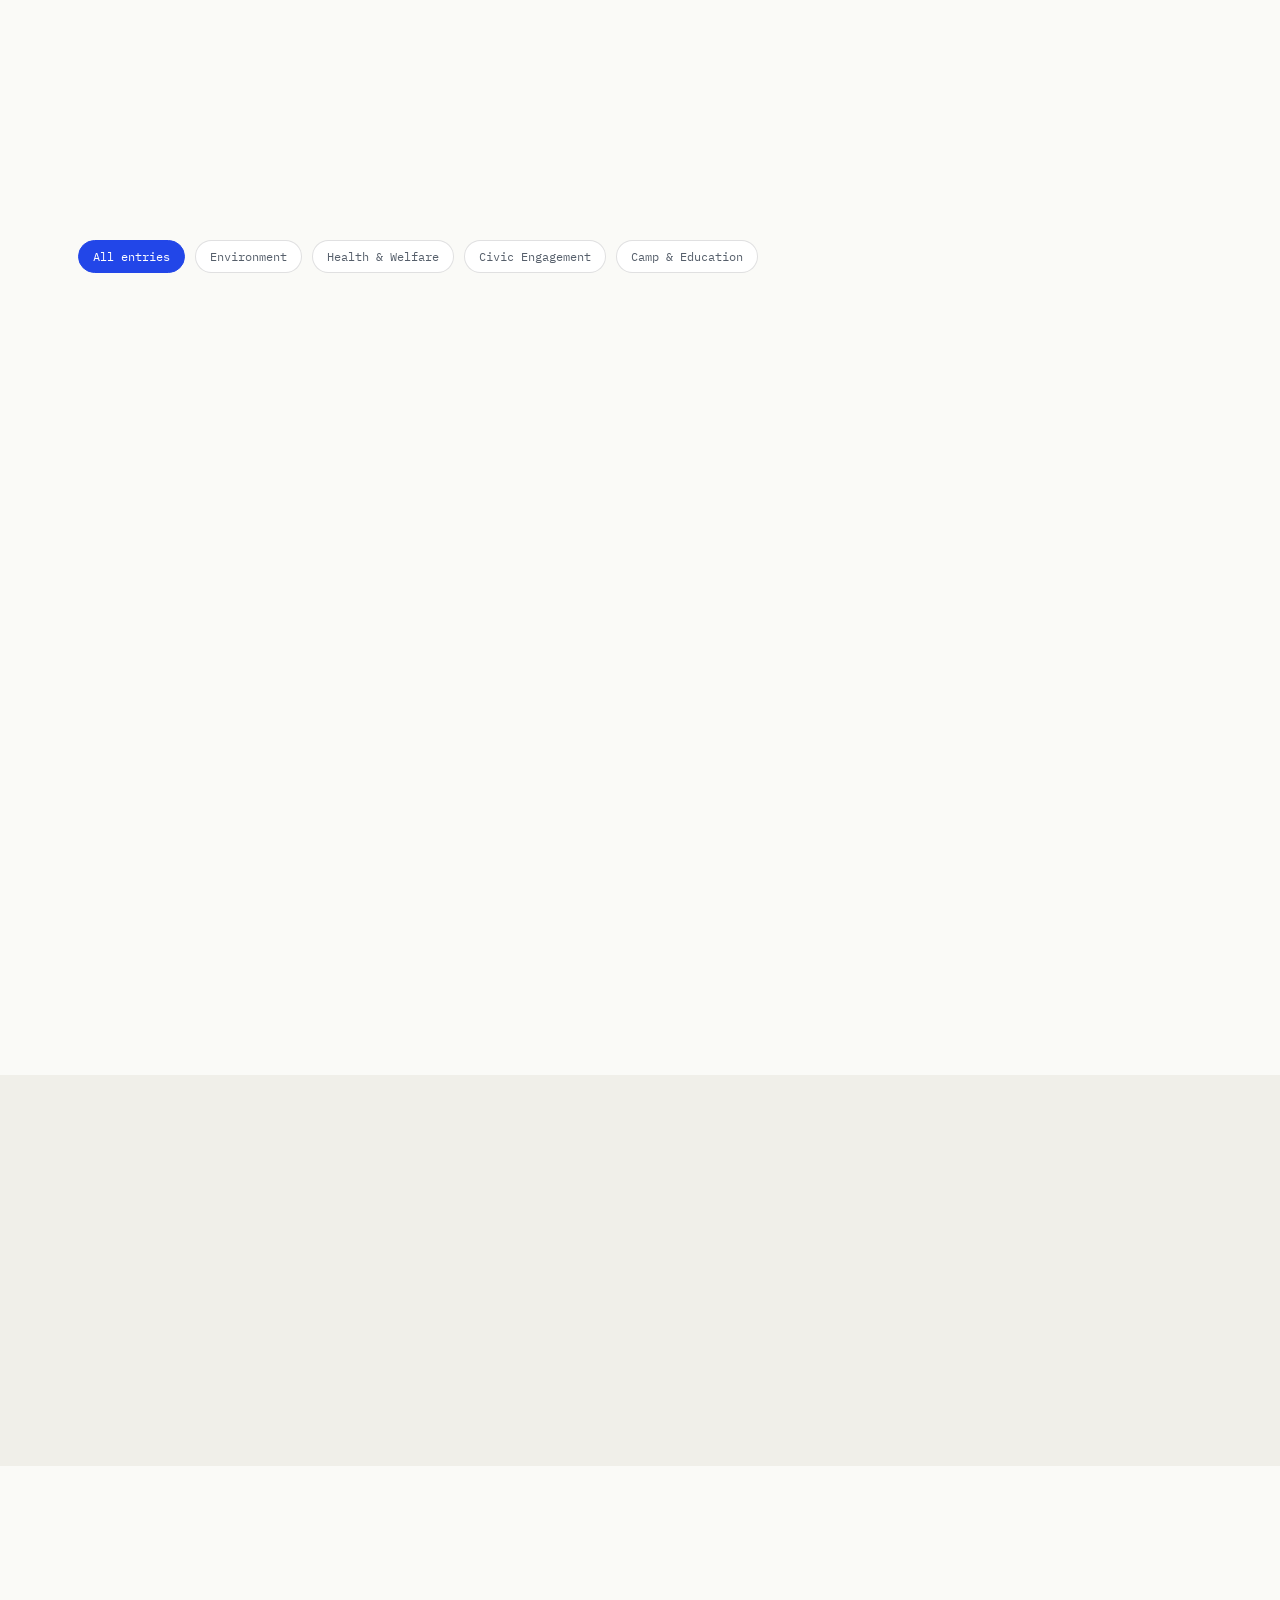
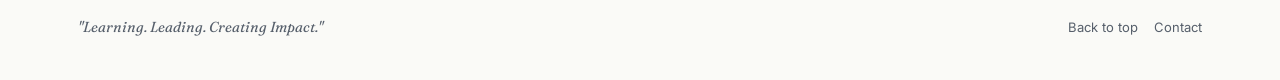
==== commit 1cbfa5fa: "Update index.html" ====
--- a/index.html
+++ b/index.html
@@ -150,17 +150,6 @@
   </div>
 </section>
 
-<section class="section" id="gallery" style="background:var(--bg-alt);">
-  <div class="wrap">
-    <div class="section-head reveal">
-      <div class="eyebrow">Event archive</div>
-      <h2 class="section-title">Gallery</h2>
-    </div>
-    <div class="gallery-filters" id="galleryFilters"></div>
-    <div class="masonry" id="masonryGrid"></div>
-  </div>
-</section>
-
 <section class="section">
   <div class="wrap">
     <div class="section-head reveal">
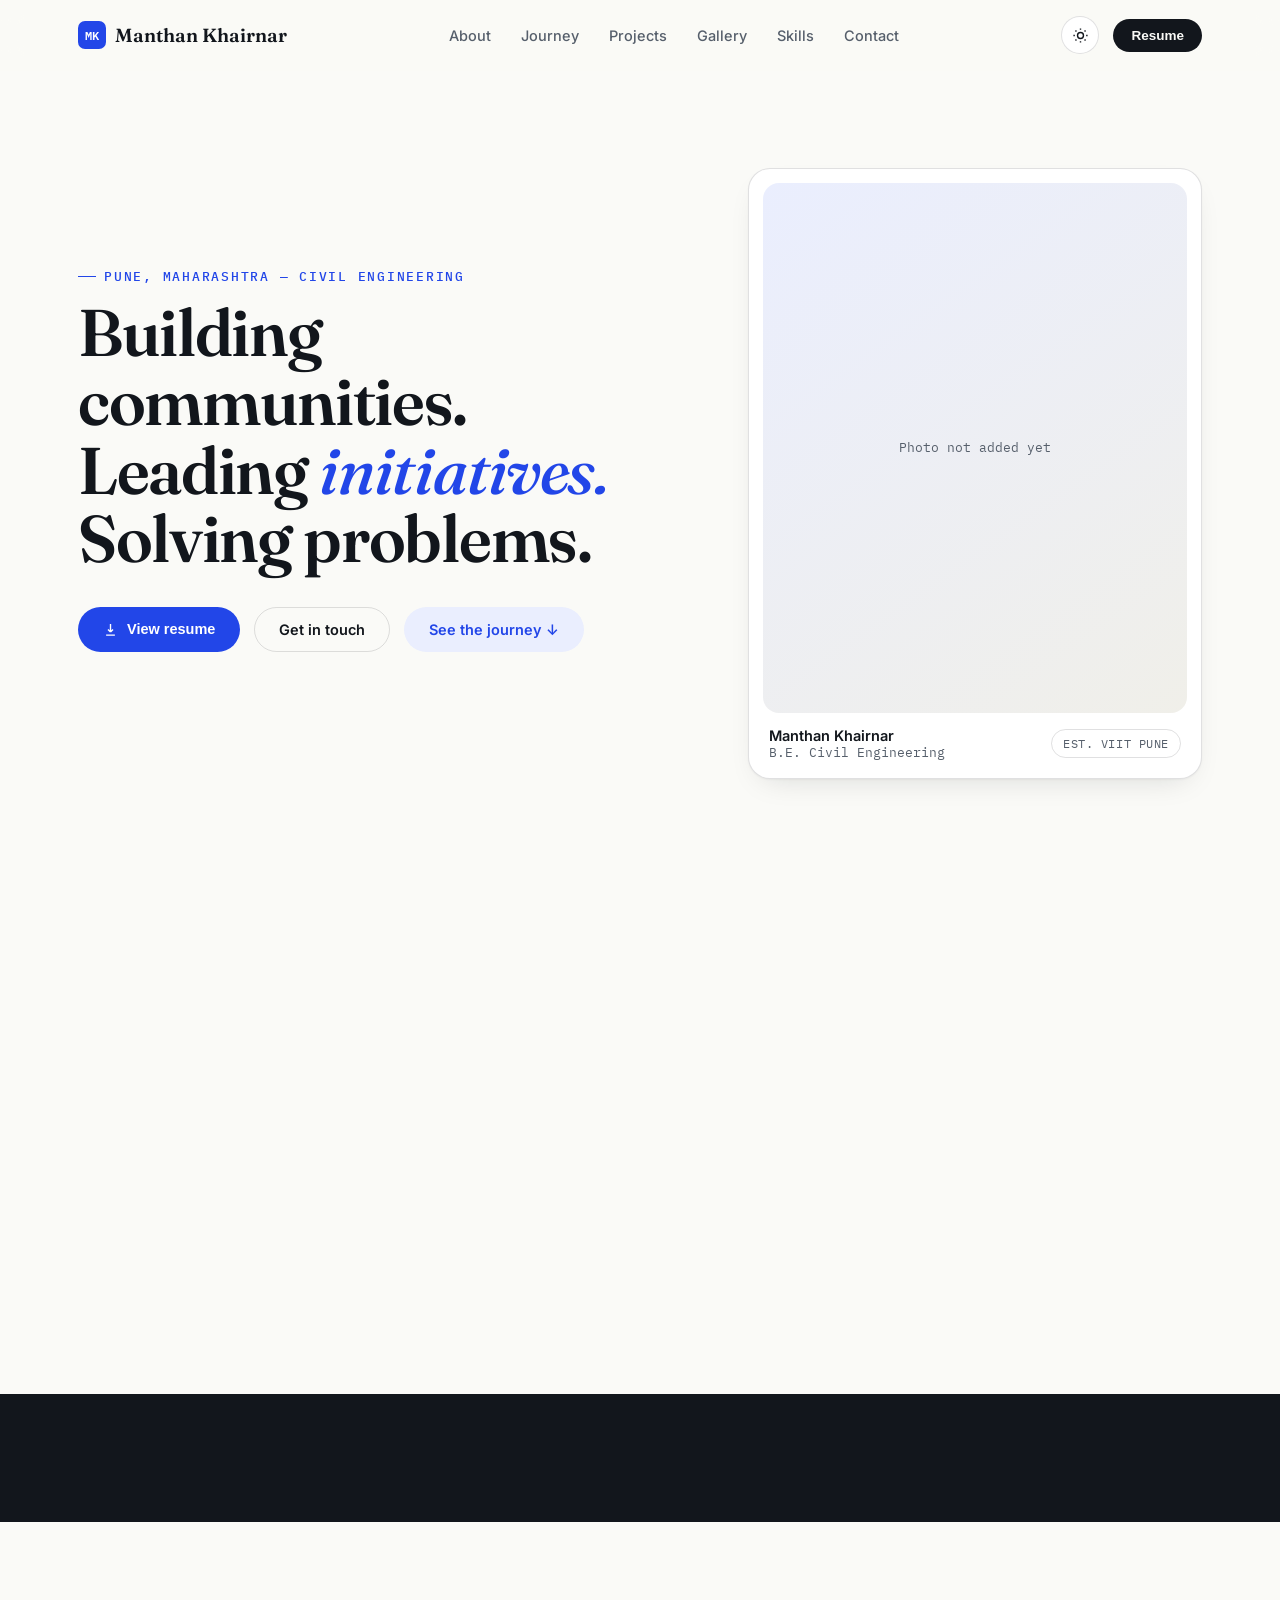
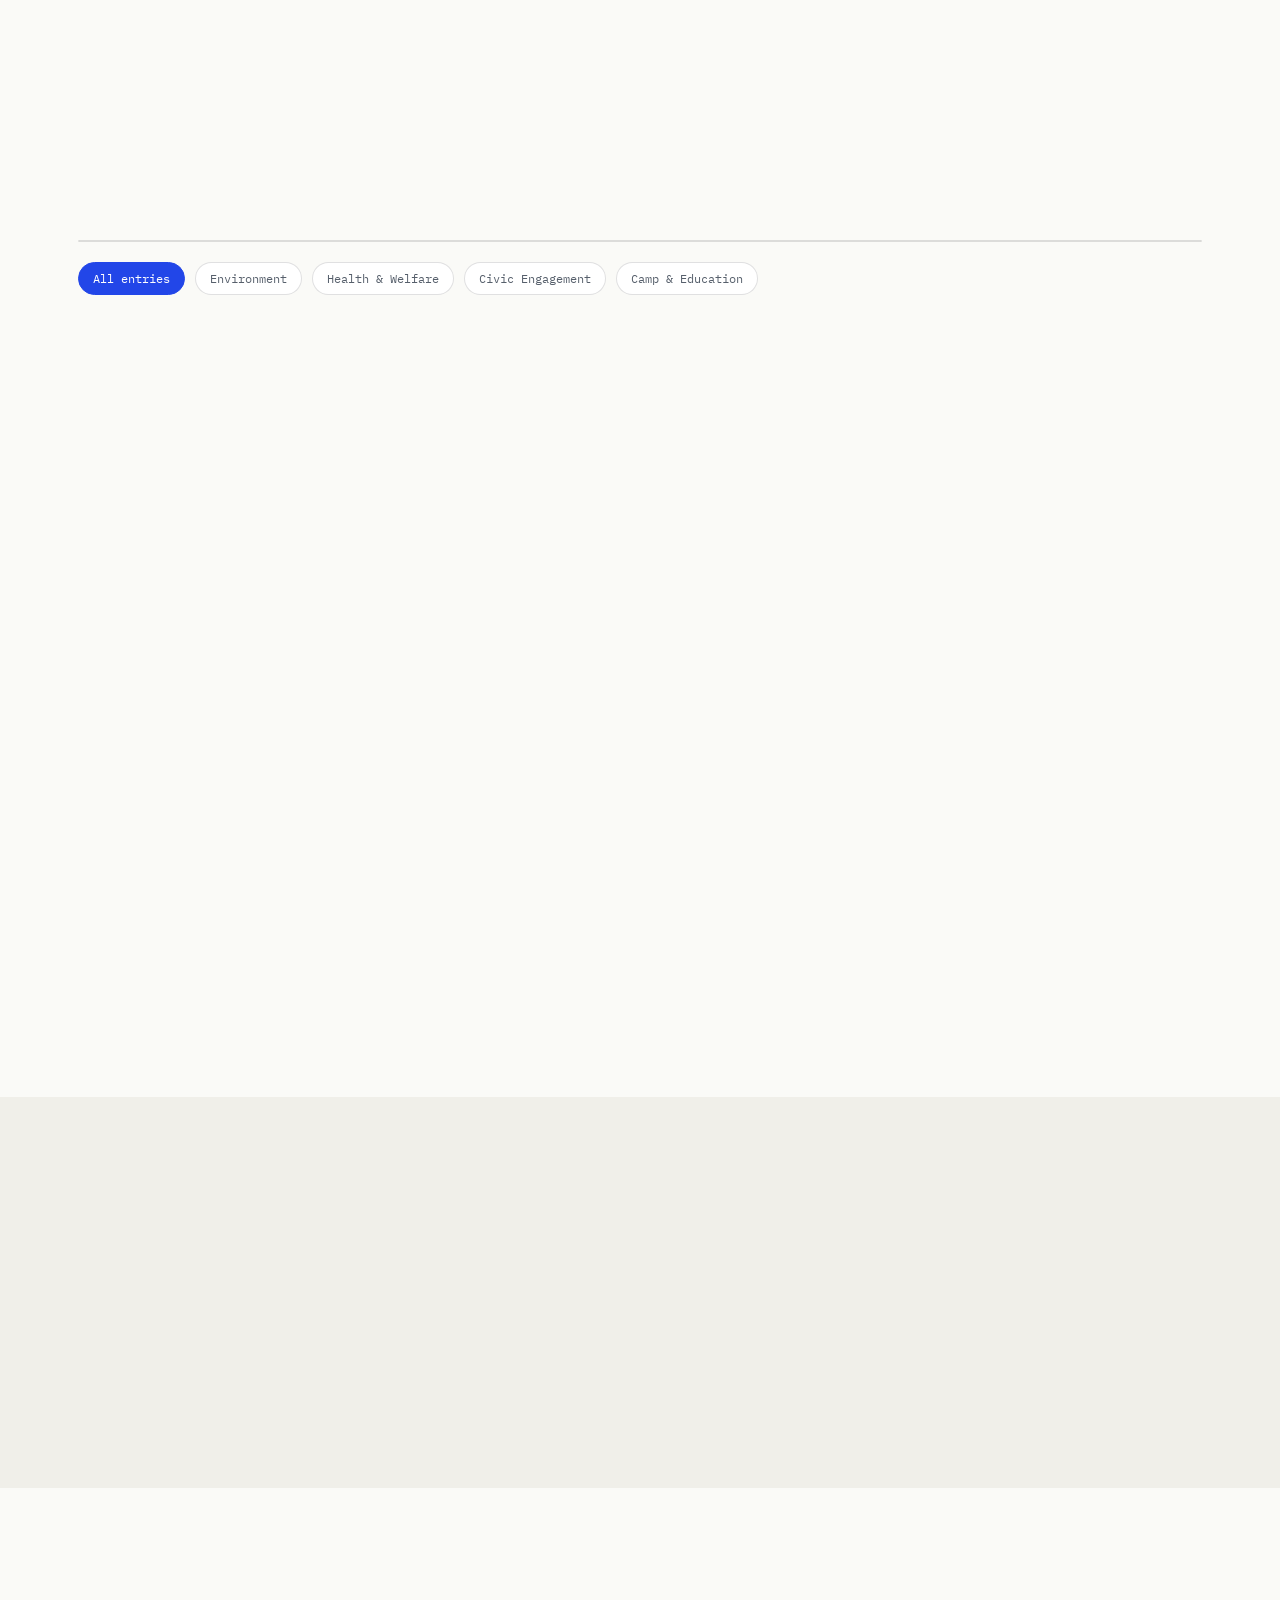
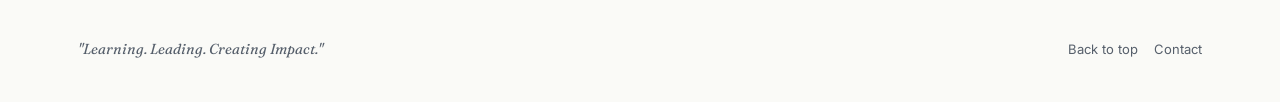
==== commit 27512ca4: "Update index.html" ====
--- a/index.html
+++ b/index.html
@@ -92,6 +92,7 @@
       <h2 class="section-title">Leadership journey</h2>
       <p class="section-sub">A running record of activities, dates, venues and personal learnings. Click any entry to open the full record.</p>
     </div>
+        <div class="camp-tabs" id="journeyRoleTabs" style="border:1px solid var(--line); border-radius:12px; margin-bottom:20px; overflow-x:auto;"></div>
     <div class="timeline-filters" id="timelineFilters">
       <div class="filter-chip active" data-filter="all">All entries</div>
       <div class="filter-chip" data-filter="environment">Environment</div>
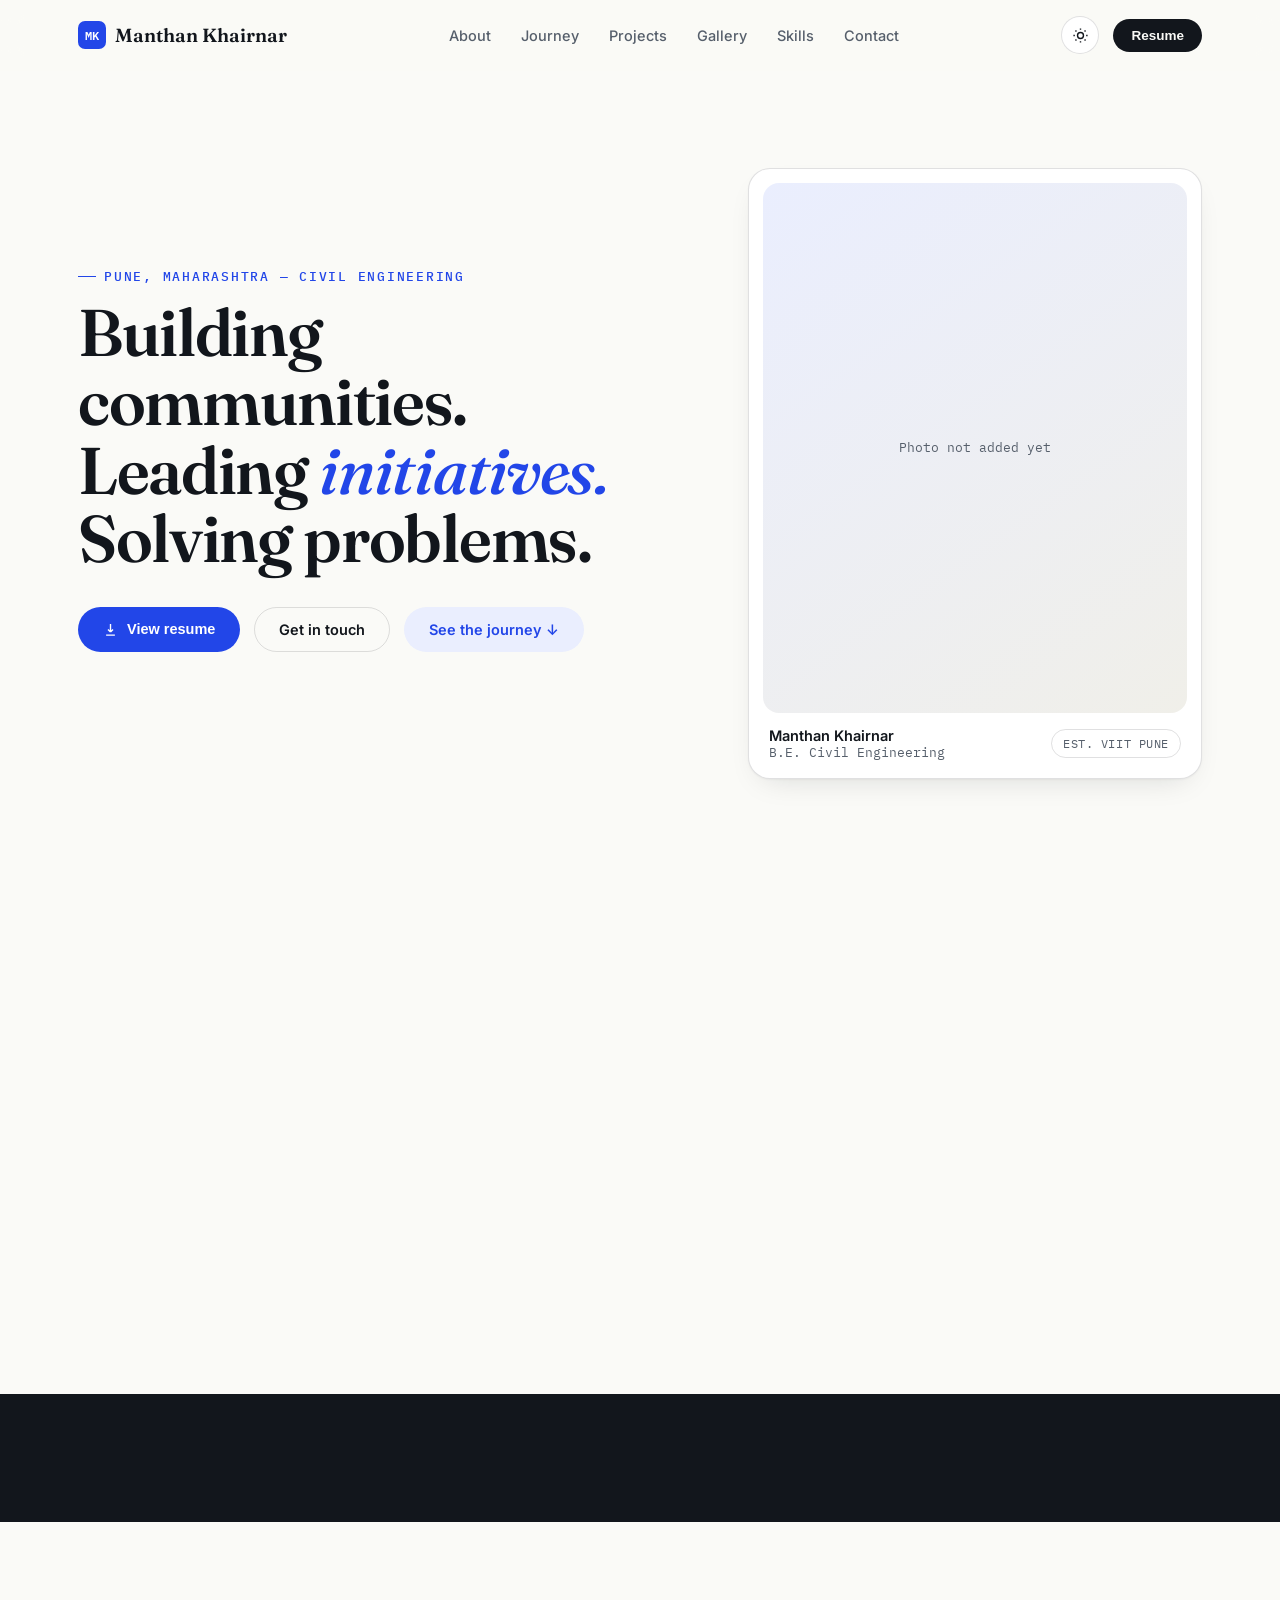
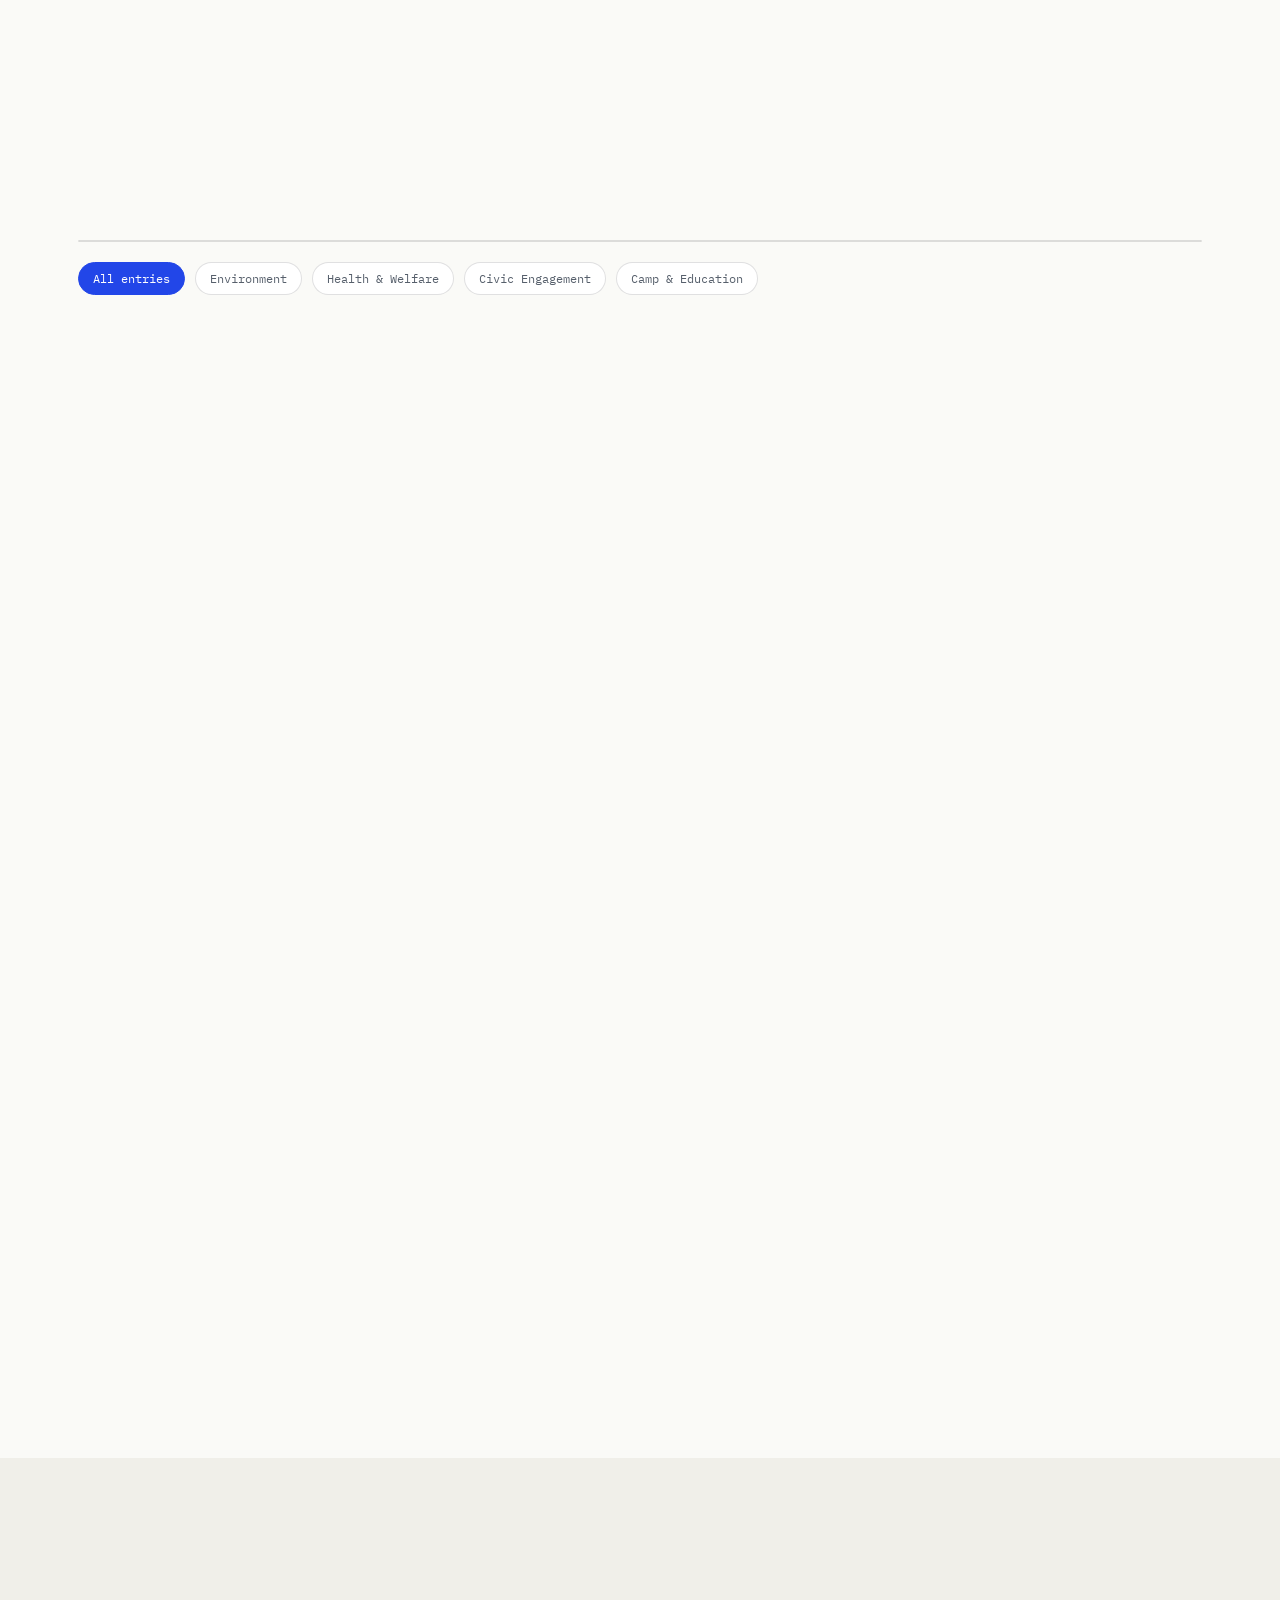
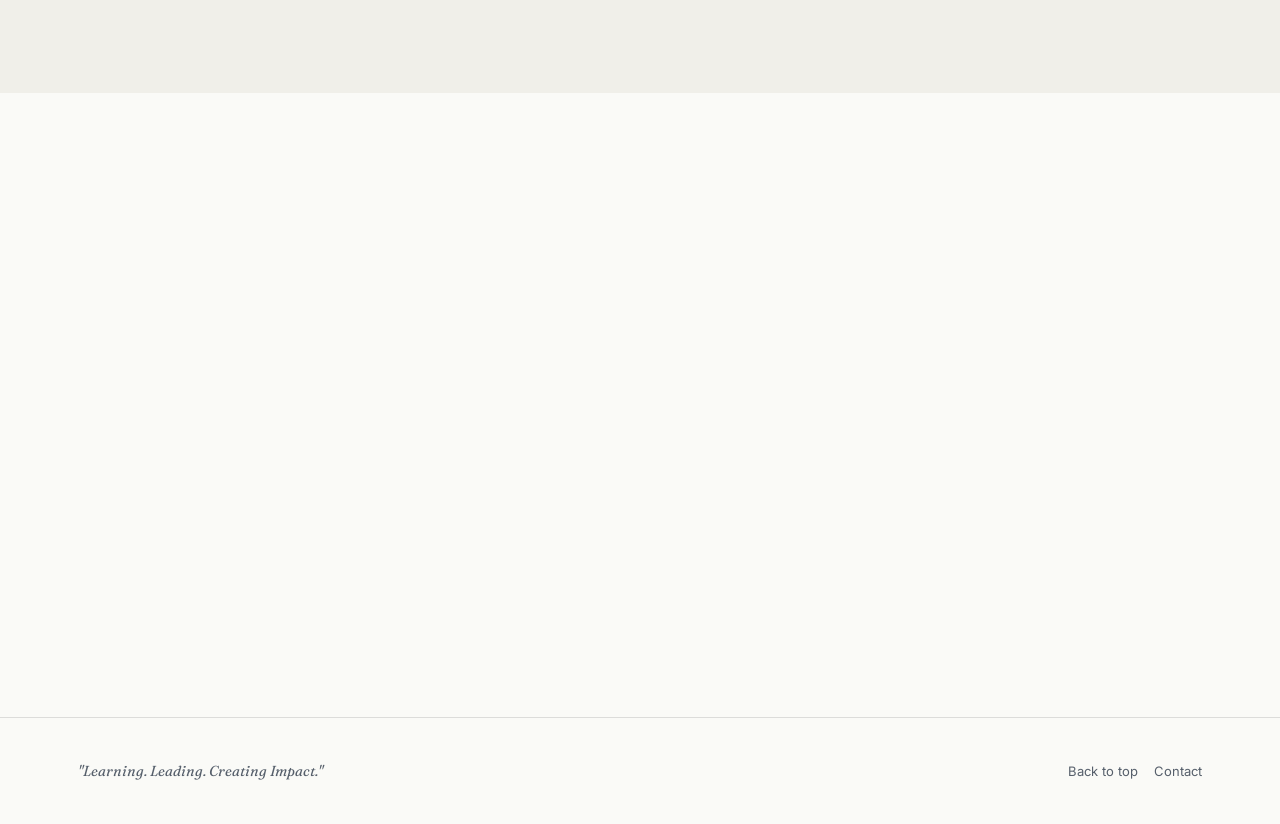
==== commit dc114e4b: "Update index.html" ====
--- a/index.html
+++ b/index.html
@@ -118,7 +118,15 @@
   </div>
 </section>
 
-
+<section class="section" id="education">
+  <div class="wrap">
+    <div class="section-head reveal">
+      <div class="eyebrow">Academics</div>
+      <h2 class="section-title">Education</h2>
+    </div>
+    <div class="ach-grid" id="eduGrid"></div>
+  </div>
+</section>
 
 <section class="section" id="projects">
   <div class="wrap">
@@ -141,6 +149,16 @@
   </div>
 </section>
 
+  <section class="section" style="background:var(--bg-alt);">
+  <div class="wrap">
+    <div class="section-head reveal">
+      <div class="eyebrow">Credentials</div>
+      <h2 class="section-title">Certificates</h2>
+    </div>
+    <div class="cert-grid" id="certGrid"></div>
+  </div>
+</section>
+  
 <section class="section" id="skills">
   <div class="wrap">
     <div class="section-head reveal">
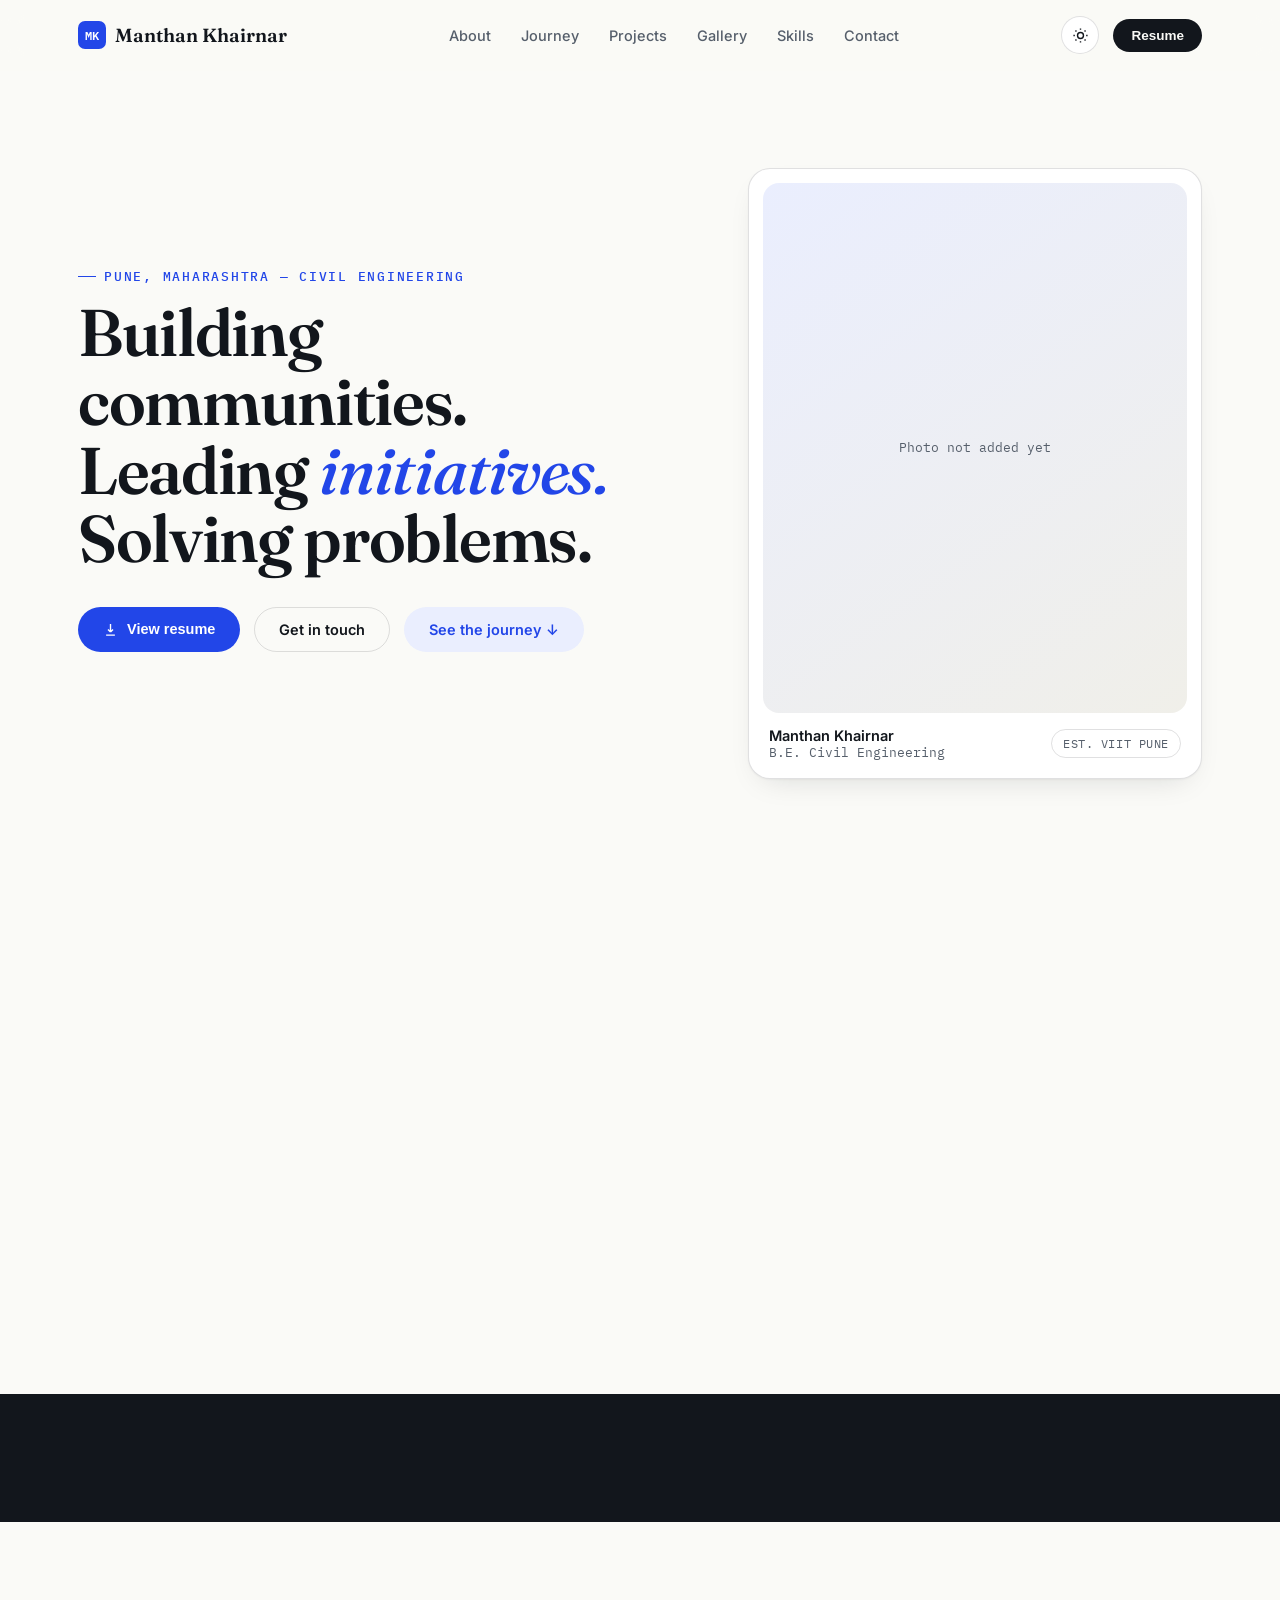
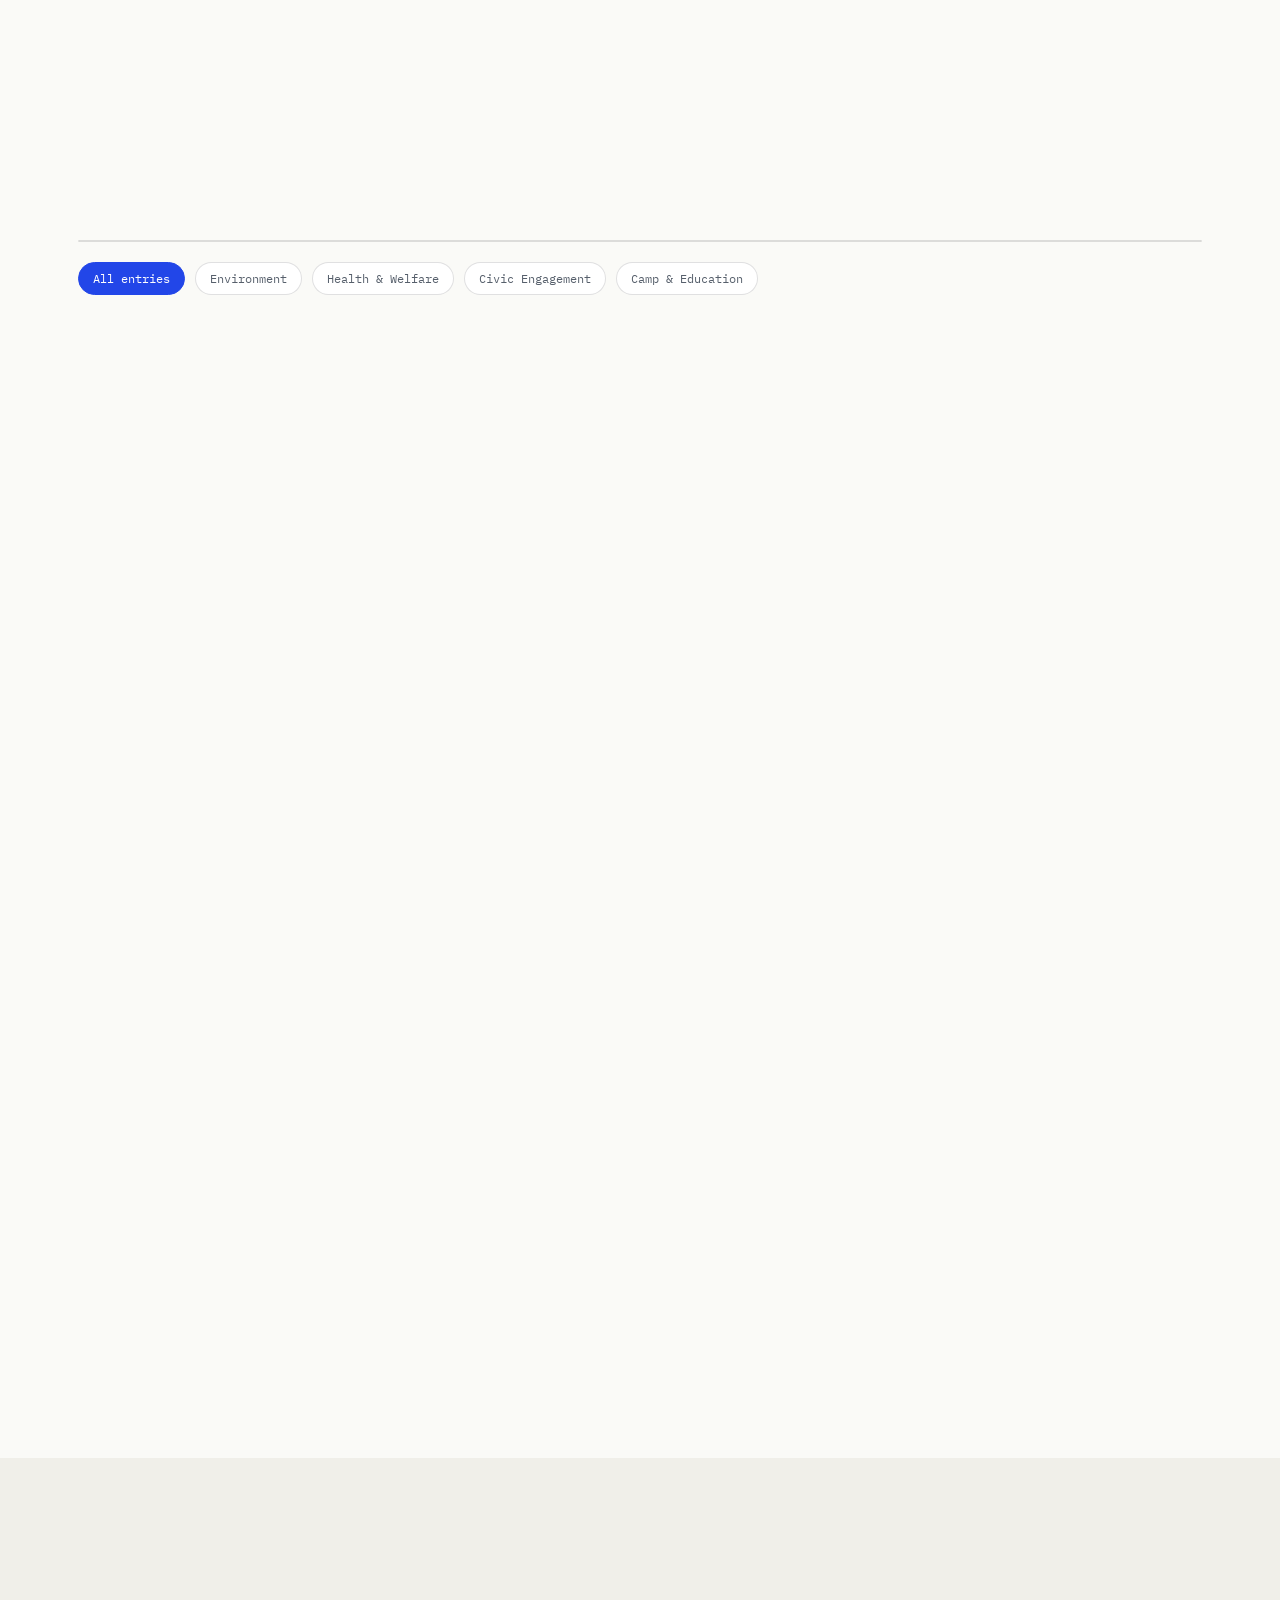
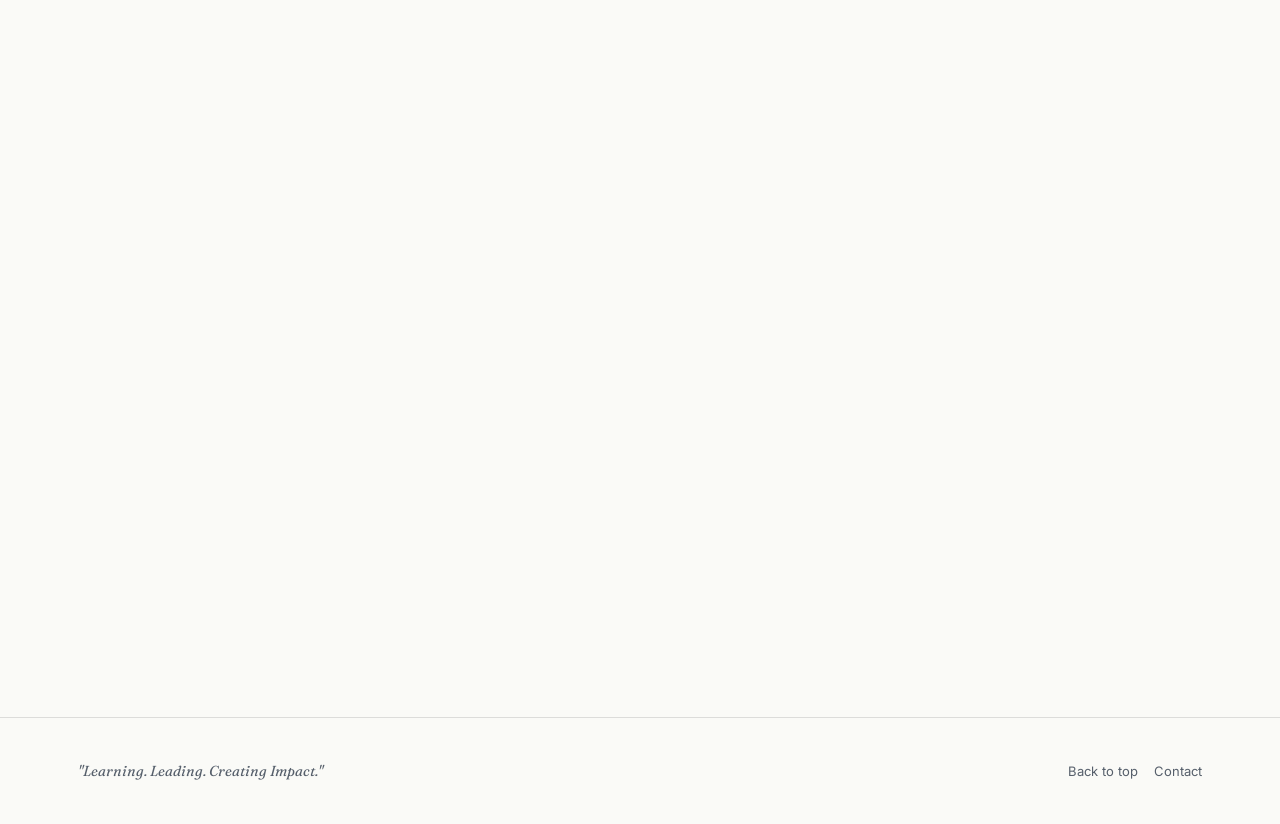
==== commit f2a7ac96: "Update index.html" ====
--- a/index.html
+++ b/index.html
@@ -138,7 +138,37 @@
   </div>
 </section>
 
-<section class="section" id="gallery" style="background:var(--bg-alt);">
+  <section class="section" style="background:var(--bg-alt);">
+  <div class="wrap">
+    <div class="section-head reveal">
+      <div class="eyebrow">Credentials</div>
+      <h2 class="section-title">Certificates</h2>
+    </div>
+    <div class="cert-grid" id="certGrid"></div>
+  </div>
+</section>
+  
+<section class="section" id="skills">
+  <div class="wrap">
+    <div class="section-head reveal">
+      <div class="eyebrow">Toolkit</div>
+      <h2 class="section-title">Skills</h2>
+    </div>
+    <div class="skills-groups" id="skillsGroups"></div>
+  </div>
+</section>
+
+<section class="section">
+  <div class="wrap">
+    <div class="section-head reveal">
+      <div class="eyebrow">Milestones</div>
+      <h2 class="section-title">Achievements</h2>
+    </div>
+    <div class="ach-grid" id="achGrid"></div>
+  </div>
+</section>
+
+  <section class="section" id="gallery" style="background:var(--bg-alt);">
   <div class="wrap">
     <div class="section-head reveal">
       <div class="eyebrow">Event archive</div>
@@ -148,39 +178,8 @@
     <div class="masonry" id="masonryGrid"></div>
   </div>
 </section>
-
-  <section class="section" style="background:var(--bg-alt);">
-  <div class="wrap">
-    <div class="section-head reveal">
-      <div class="eyebrow">Credentials</div>
-      <h2 class="section-title">Certificates</h2>
-    </div>
-    <div class="cert-grid" id="certGrid"></div>
-  </div>
-</section>
   
-<section class="section" id="skills">
-  <div class="wrap">
-    <div class="section-head reveal">
-      <div class="eyebrow">Toolkit</div>
-      <h2 class="section-title">Skills</h2>
-    </div>
-    <div class="skills-groups" id="skillsGroups"></div>
-  </div>
-</section>
-
 <section class="section">
-  <div class="wrap">
-    <div class="section-head reveal">
-      <div class="eyebrow">Milestones</div>
-      <h2 class="section-title">Achievements</h2>
-    </div>
-    <div class="ach-grid" id="achGrid"></div>
-  </div>
-</section>
-
-  
-<section class="section" style="background:var(--bg-alt);" id="blogSection">
   <div class="wrap">
     <div class="section-head reveal">
       <div class="eyebrow">Writing</div>
